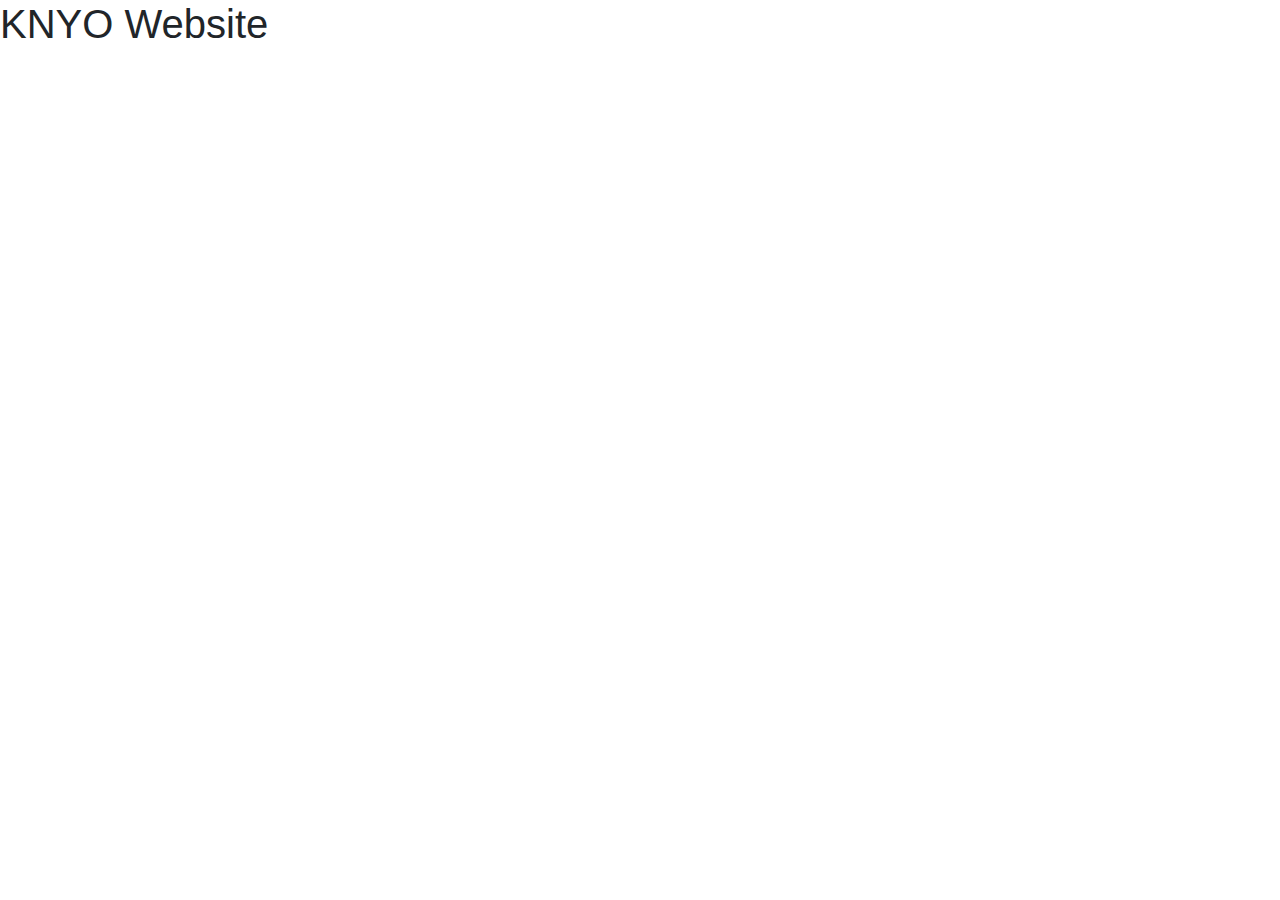
==== index.html @ 76b72c58 "Added some flesh to this beef" ====
<!DOCTYPE html>
<html lang="en">

<head>
    <meta charset="UTF-8">
    <meta name="viewport" content="width=device-width, initial-scale=1.0">
    <link rel="stylesheet" href="https://maxcdn.bootstrapcdn.com/bootstrap/4.0.0/css/bootstrap.min.css"
        integrity="sha384-Gn5384xqQ1aoWXA+058RXPxPg6fy4IWvTNh0E263XmFcJlSAwiGgFAW/dAiS6JXm" crossorigin="anonymous">
    <link rel="stylesheet" href="css/styles.css">
    <title>KNYO Website</title>
</head>

<body>
    <h1>KNYO Website</h1>
    <script src="https://code.jquery.com/jquery-3.2.1.slim.min.js"
        integrity="sha384-KJ3o2DKtIkvYIK3UENzmM7KCkRr/rE9/Qpg6aAZGJwFDMVNA/GpGFF93hXpG5KkN"
        crossorigin="anonymous"></script>
    <script src="https://maxcdn.bootstrapcdn.com/bootstrap/4.0.0/js/bootstrap.min.js"
        integrity="sha384-JZR6Spejh4U02d8jOt6vLEHfe/JQGiRRSQQxSfFWpi1MquVdAyjUar5+76PVCmYl"
        crossorigin="anonymous"></script>
    <script src="js/script.js"></script>
</body>

</html>
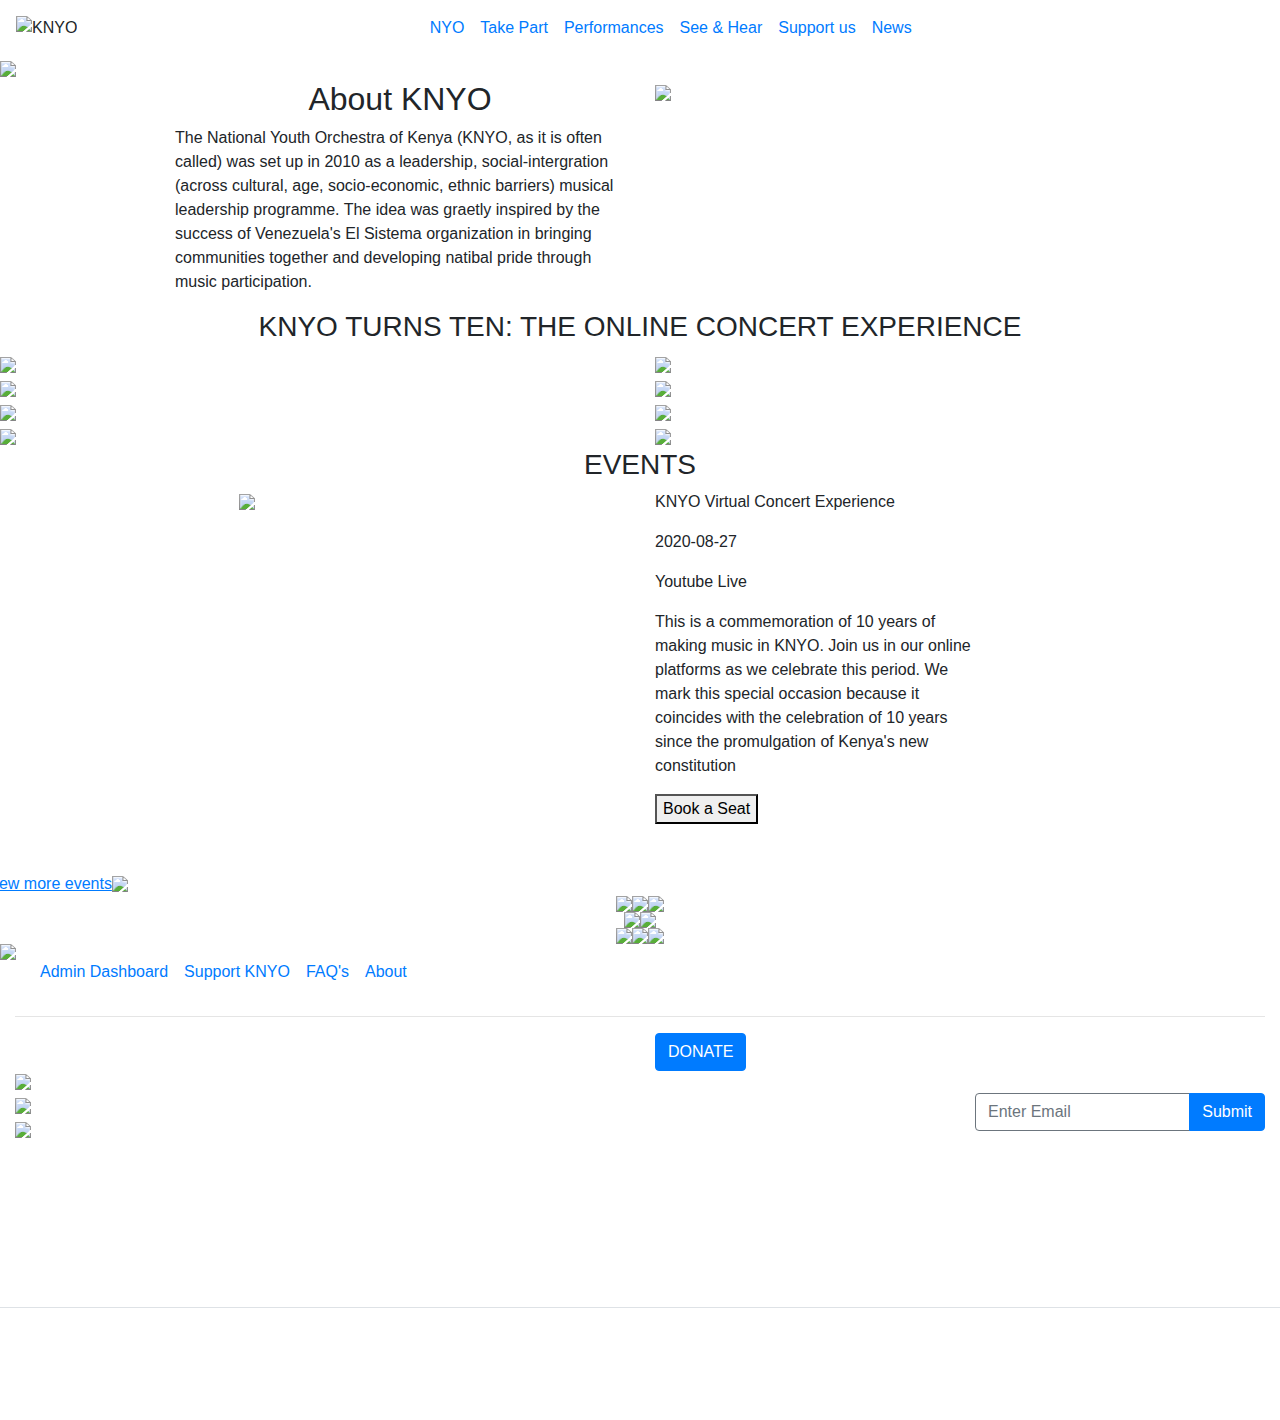
==== commit 3e9c6086: "Add files via upload" ====
--- a/index.html
+++ b/index.html
@@ -1,24 +1,269 @@
-<!DOCTYPE html>
-<html lang="en">
-
-<head>
-    <meta charset="UTF-8">
-    <meta name="viewport" content="width=device-width, initial-scale=1.0">
-    <link rel="stylesheet" href="https://maxcdn.bootstrapcdn.com/bootstrap/4.0.0/css/bootstrap.min.css"
-        integrity="sha384-Gn5384xqQ1aoWXA+058RXPxPg6fy4IWvTNh0E263XmFcJlSAwiGgFAW/dAiS6JXm" crossorigin="anonymous">
-    <link rel="stylesheet" href="css/styles.css">
-    <title>KNYO Website</title>
-</head>
-
-<body>
-    <h1>KNYO Website</h1>
-    <script src="https://code.jquery.com/jquery-3.2.1.slim.min.js"
-        integrity="sha384-KJ3o2DKtIkvYIK3UENzmM7KCkRr/rE9/Qpg6aAZGJwFDMVNA/GpGFF93hXpG5KkN"
-        crossorigin="anonymous"></script>
-    <script src="https://maxcdn.bootstrapcdn.com/bootstrap/4.0.0/js/bootstrap.min.js"
-        integrity="sha384-JZR6Spejh4U02d8jOt6vLEHfe/JQGiRRSQQxSfFWpi1MquVdAyjUar5+76PVCmYl"
-        crossorigin="anonymous"></script>
-    <script src="js/script.js"></script>
-</body>
-
+<!DOCTYPE html>
+<html lang="en">
+<head>
+	<title>KNYO | Home </title>
+
+	<meta charset="utf-8">
+	<meta name="description" content="KNYO">
+	<meta name="viewport" content="width=device-width, initial-scale=1">
+
+	<link href="https://fonts.googleapis.com/css?family=Open+Sans:300,400,700" rel="stylesheet">
+    <link rel="stylesheet" href="fonts/icomoon/style.css">
+    <link rel="stylesheet" href="css/bootstrap.min.css">
+    <link rel="stylesheet" href="plugins/font-awesome-4.7.0/css/font-awesome.min.css">
+    <link rel="stylesheet" href="css/jquery-ui.css">
+    <link rel="stylesheet" href="css/owl.carousel.min.css">
+    <link rel="stylesheet" href="css/owl.theme.default.min.css">
+    <link rel="stylesheet" href="css/owl.theme.default.min.css">
+    <link rel="stylesheet" href="css/jquery.fancybox.min.css">
+    <link rel="stylesheet" href="css/bootstrap-datepicker.css">
+    <link rel="stylesheet" href="fonts/flaticon/font/flaticon.css">
+    <link rel="stylesheet" href="css/aos.css">
+	<link rel="stylesheet" href="style.css">
+
+	<link rel="stylesheet" href="path/to/font-awesome/css/font-awesome.min.css">
+    <script src="https://kit.fontawesome.com/f318d19831.js" crossorigin="anonymous"></script>
+	<link rel="stylesheet" href="styles.css">
+
+	<link rel="stylesheet" href="https://stackpath.bootstrapcdn.com/bootstrap/4.5.2/css/bootstrap.min.css" integrity="sha384-JcKb8q3iqJ61gNV9KGb8thSsNjpSL0n8PARn9HuZOnIxN0hoP+VmmDGMN5t9UJ0Z" crossorigin="anonymous">
+	<script src="https://stackpath.bootstrapcdn.com/bootstrap/4.5.2/js/bootstrap.min.js" integrity="sha384-B4gt1jrGC7Jh4AgTPSdUtOBvfO8shuf57BaghqFfPlYxofvL8/KUEfYiJOMMV+rV" crossorigin="anonymous"></script>
+</head>
+<body>
+
+<header>
+	<nav class="navbar navbar-expand-md bg-white" id="nav">
+		<img src="KNYO pics/thekenyanationalyouthorchestralogoedit.jpg" class="logo" alt="KNYO">
+		<div class="collapse navbar-collapse justify-content-center" id="collapsibleNavbar">
+			<ul class="navbar-nav">
+				<li class="nav-item">
+					<a href="#" class="nav-link active">NYO</a>
+				</li>
+				<li class="nav-item">
+					<a href="#" class="nav-link">Take Part</a>
+				</li>
+				<li class="nav-item">
+					<a href="#" class="nav-link">Performances</a>
+				</li>
+				<li class="nav-item">
+					<a href="#" class="nav-link">See & Hear</a>
+				</li>
+				<li class="nav-item">
+					<a href="#" class="nav-link">Support us</a>
+				</li>
+				<li class="nav-item">
+					<a href="#" class="nav-link">News</a>
+				</li>
+			</ul>
+		</div>
+		<span class="navbar-toggler" type="button" data-toggle="collapse" data-target="#collapsibleNavbar" aria-expanded="false" aria-hidden="true">
+			<i class="fa fa-bars"></i>
+		</span>
+	</nav>
+	<img src="KNYO pics/DSC_0855.jpg" class="img-fluid"  id="site-header">
+</header>
+
+<section id="about-section">
+	<div class="container-fluid about-container" style="width: 75%;">
+		<div class="row">
+			<div class="col-md-6 about-section">
+				<span class="about-heading text-grey justify-content-center align-items-center text-center">
+					<h2>About KNYO</h2>
+				</span>
+				<div class="about-text">
+					<p>The National Youth Orchestra of Kenya (KNYO, as it is often called) was set up in 2010 as a leadership, social-intergration (across cultural, age, socio-economic, ethnic barriers) musical leadership programme. The idea was graetly inspired by the success of Venezuela's El Sistema organization in bringing communities together and developing natibal pride through music participation.
+					</p>
+				</div>
+			</div>
+			<div class="col-md-6">
+				<img src="KNYO pics/knyoabout.png" class="img-fluid about-img">
+			</div>
+		</div>
+	</div>
+</section>
+
+<section id="news-section">
+	<div class="row justify-content-center align-items-center text-center">
+		<h3 class="news-header">KNYO TURNS TEN: THE ONLINE CONCERT EXPERIENCE</h3>
+	</div>
+	<div class="slide-one-item home-slider owl-carousel">
+		<div class="row">
+          	<div class="col-md-6 slider-item">
+            	<img src="KNYO pics/knyoabout.png" class="img-fluid about-img">
+            </div>
+          	<div class="col-md-6 slider-item">
+            	<img src="KNYO pics/knyoabout.png" class="img-fluid about-img">
+            </div>          	
+        </div>
+        <div class="row">
+          	<div class="col-md-6 slider-item">
+            	<img src="KNYO pics/knyoabout.png" class="img-fluid about-img">
+            </div>
+          	<div class="col-md-6 slider-item">
+            	<img src="KNYO pics/knyoabout.png" class="img-fluid about-img">
+            </div>          	
+        </div>
+        <div class="row">
+          	<div class="col-md-6 slider-item">
+            	<img src="KNYO pics/knyoabout.png" class="img-fluid about-img">
+            </div>
+          	<div class="col-md-6 slider-item">
+            	<img src="KNYO pics/knyoabout.png" class="img-fluid about-img">
+            </div>          	
+        </div>
+        <div class="row">
+          	<div class="col-md-6 slider-item">
+            	<img src="KNYO pics/knyoabout.png" class="img-fluid about-img">
+            </div>
+          	<div class="col-md-6 slider-item">
+            	<img src="KNYO pics/knyoabout.png" class="img-fluid about-img">
+            </div>          	
+        </div>
+</section>
+
+<section id="events-section">
+	<div class="container-fluid events-container" style="width: 65%;">
+		<div class="row justify-content-center align-items-center text-center">
+			<h3 class="events-header">EVENTS</h3>
+		</div>
+		<div class="row events">
+			<div class="col-md-5">
+				<img src="KNYO pics/Placeholder.jpg" class="img-fluid event-img">
+			</div>
+			<div class="col-md-1"></div>
+			<div class="col-md-5">
+				<span class="event-name"><p>KNYO Virtual Concert Experience</p></span>
+				<span class="event-date"><p><i class="fa fa-calendar"></i>2020-08-27</p></span>
+				<span class="event-venue"><p><i class="fa fa-map-marker"></i>Youtube Live</p></span>
+				<span class="event-description">
+					<p>This is a commemoration of 10 years of making music in KNYO. Join us in our online platforms as we celebrate this period. We mark this special occasion because it coincides with the celebration of 10 years since the promulgation of Kenya's new constitution
+					</p>
+				</span>
+				<span class="book-seat-btn"><button>Book a Seat</button></span>
+			</div>
+		</div>
+	</div>
+	<br>
+	<br>
+	<div class="row">
+		<div class="more-events">
+			<a href="#"><u>View more events</u><img src="KNYO pics/right-chevron 3.jpg"></a>
+		</div>
+	</div>
+</section>
+
+<section id="photos-section">
+	<div class="row photos justify-content-center align-items-center">
+		<img src="KNYO pics/DSC_0132 1.jpg" class="img-fluid photo-img">
+		<img src="KNYO pics/DSC_0117 1.jpg" class="img-fluid photo-img">
+		<img src="KNYO pics/DSC_0338 1.jpg" class="img-fluid photo-img">
+	</div>
+	<div class="row photos justify-content-center align-items-center">
+		<img src="KNYO pics/DSC_0033.JPG" class="img-fluid photo-img">
+		<img src="KNYO pics/DSC_0095.JPG" class="img-fluid photo-img">
+	</div>
+	<div class="row photos justify-content-center align-items-center">
+		<img src="KNYO pics/image 4.jpg" class="img-fluid photo-img">
+		<img src="KNYO pics/DSC_0123 1.jpg" class="img-fluid photo-img">
+		<img src="KNYO pics/DSC_0346 1.jpg" class="img-fluid photo-img">
+	</div>
+</section>
+
+<section id="footer-section">
+	<div class="container-fluid">
+		<div class="row padding">
+			<img src="images/knyo_logo.jpg" class="footer-logo img-fluid">
+			<nav class="navbar navbar-expand-md footer-menu" id="nav">
+				<ul class="navbar-nav">
+					<li class="nav-item">
+						<a href="#" class="nav-link">Admin Dashboard</a>
+					</li>
+					<li class="nav-item">
+						<a href="#" class="nav-link">Support KNYO</a>
+					</li>
+					<li class="nav-item">
+						<a href="#" class="nav-link">FAQ's</a>
+					</li>
+					<li class="nav-item">
+						<a href="#" class="nav-link">About</a>
+					</li>
+				</ul>
+			</nav>
+		</div>
+		<hr/>
+		<div class="row ml-30">
+			<div class="col-lg-3">
+				<h4 class="text-white">Supporters</h4>
+				<div class="mb-4">
+					<ul class="list-unstyled text-white">
+						<li><img src="images/22338892_1608186235898252_6381318991384006611_o.jpg" class="img-fluid supporters-img">Peponi School</li>
+						<li><img src="images/21272505_1411523795568958_2284374713620281324_n.jpg" class="img-fluid supporters-img">Hillcrest International School</li>
+						<li><img src="images/547802_410429749002316_11554664_n.jpg" class="img-fluid supporters-img">St Andrew's Turi</li>
+					</ul>
+ 				</div>
+			</div>
+			<div class="col-lg-3 text-white">
+			    <p>
+			    	<i class="fa fa-map-marker"></i>
+					92 - Garden Estate, Nairobi, Kenya 63542 &minus; 00619
+					<br><br>
+					<i class="fa fa-phone"></i>
+					+254 723216197
+				</p>
+			</div>
+			<div class="col-lg-3">
+				<a href="support.php" class="btn btn-primary">DONATE</a>
+			</div>
+			<div class="col-lg-3 text-white">
+				<h4>Newsletters</h4><br/>
+				<form  action="#" method="post" >
+					<div class="input-group mb-3">
+						<input type="email" name="sub_email" class="form-control border-secondary text-white bg-transparent" placeholder="Enter Email" aria-label="Enter Email" aria-describedby="button-addon2">
+						<div class="input-group-append">
+							<input class="btn btn-primary text-black" type="submit" id="button-addon2" name="subscribe">
+						</div>
+					</div>
+				</form>
+				<br>
+				<br>
+				<ul class="footer_social_list">
+					<li class="footer_social_item"><a href="#"><i class="fa fa-facebook-f"></i></a></li>
+					<li class="footer_social_item"><a href="#"><i class="fa fa-twitter"></i></a></li>
+					<li class="footer_social_item"><a href="#"><i class="fa fa-instagram"></i></a></li>
+					<li class="footer_social_item"><a href="#"><i class="fa fa-google-plus"></i></a></li>
+				</ul>
+			</div>
+		</div>
+		<div class="row text-center border-top justify-content-center text-white">
+  			<p>
+	  			Copyright &copy;<script>document.write(new Date().getFullYear());</script> The Kenya National Youth Orchestra<br><br>All rights reserved<br><br>
+  			</p>
+		</div>
+	</div>
+</section>
+
+	<script>
+    if ( window.history.replaceState ) {
+      window.history.replaceState( null, null, window.location.href );
+    }
+    </script>
+
+<!--------------------------------------------------Javascripts----------------------------------------------------------->
+
+<script src="js/jquery-3.3.1.min.js"></script>
+<script src="js/jquery-ui.js"></script>
+<script src="js/popper.min.js"></script>
+<script src="js/bootstrap.min.js"></script>
+<script src="js/owl.carousel.min.js"></script>
+<script src="js/jquery.countdown.min.js"></script>
+<script src="js/jquery.easing.1.3.js"></script>
+<script src="js/aos.js"></script>
+<script src="js/jquery.fancybox.min.js"></script>
+<script src="js/jquery.sticky.js"></script>
+<script src="js/isotope.pkgd.min.js"></script>
+<script src="js/main.js"></script>
+
+<script src="https://code.jquery.com/jquery-3.5.1.slim.min.js" integrity="sha384-DfXdz2htPH0lsSSs5nCTpuj/zy4C+OGpamoFVy38MVBnE+IbbVYUew+OrCXaRkfj" crossorigin="anonymous"></script>
+<script src="https://cdn.jsdelivr.net/npm/popper.js@1.16.1/dist/umd/popper.min.js" integrity="sha384-9/reFTGAW83EW2RDu2S0VKaIzap3H66lZH81PoYlFhbGU+6BZp6G7niu735Sk7lN" crossorigin="anonymous"></script>
+
+</body>
 </html>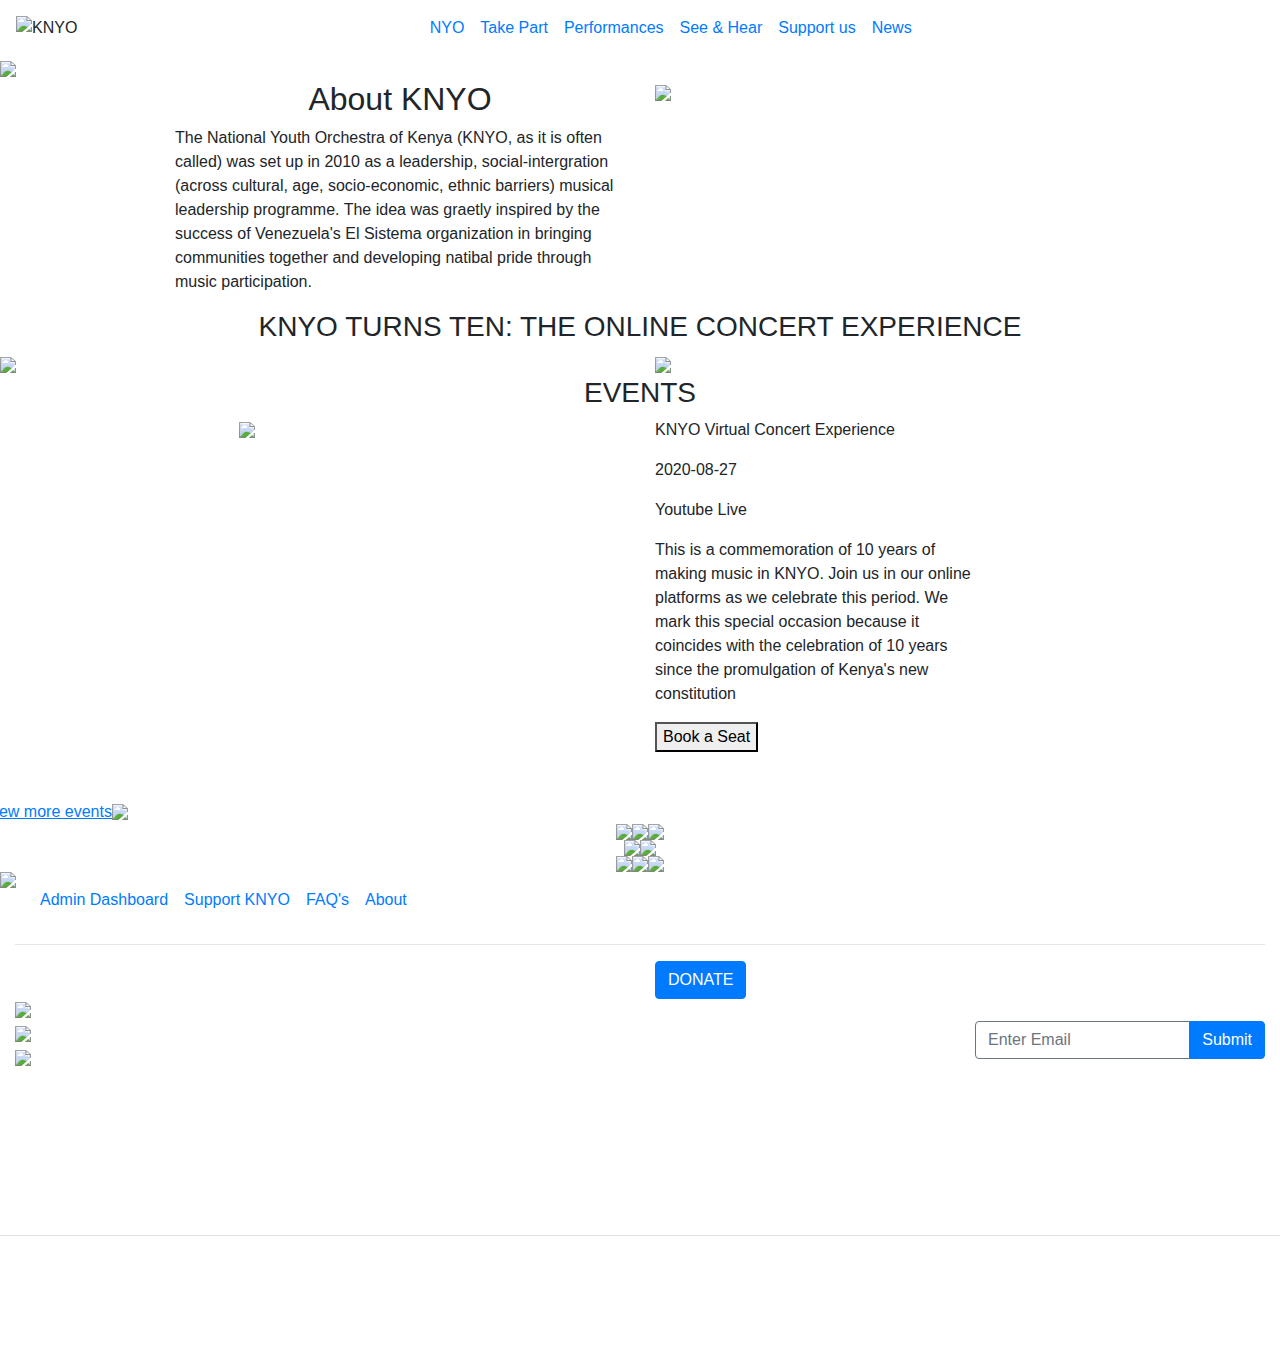
==== commit fc911a3e: "Add files via upload" ====
--- a/index.html
+++ b/index.html
@@ -8,25 +8,10 @@
 	<meta name="viewport" content="width=device-width, initial-scale=1">
 
 	<link href="https://fonts.googleapis.com/css?family=Open+Sans:300,400,700" rel="stylesheet">
-    <link rel="stylesheet" href="fonts/icomoon/style.css">
-    <link rel="stylesheet" href="css/bootstrap.min.css">
-    <link rel="stylesheet" href="plugins/font-awesome-4.7.0/css/font-awesome.min.css">
-    <link rel="stylesheet" href="css/jquery-ui.css">
-    <link rel="stylesheet" href="css/owl.carousel.min.css">
-    <link rel="stylesheet" href="css/owl.theme.default.min.css">
-    <link rel="stylesheet" href="css/owl.theme.default.min.css">
-    <link rel="stylesheet" href="css/jquery.fancybox.min.css">
-    <link rel="stylesheet" href="css/bootstrap-datepicker.css">
-    <link rel="stylesheet" href="fonts/flaticon/font/flaticon.css">
-    <link rel="stylesheet" href="css/aos.css">
-	<link rel="stylesheet" href="style.css">
-
+	<link rel="stylesheet" href="https://maxcdn.bootstrapcdn.com/bootstrap/4.5.2/css/bootstrap.min.css">
 	<link rel="stylesheet" href="path/to/font-awesome/css/font-awesome.min.css">
     <script src="https://kit.fontawesome.com/f318d19831.js" crossorigin="anonymous"></script>
-	<link rel="stylesheet" href="styles.css">
-
-	<link rel="stylesheet" href="https://stackpath.bootstrapcdn.com/bootstrap/4.5.2/css/bootstrap.min.css" integrity="sha384-JcKb8q3iqJ61gNV9KGb8thSsNjpSL0n8PARn9HuZOnIxN0hoP+VmmDGMN5t9UJ0Z" crossorigin="anonymous">
-	<script src="https://stackpath.bootstrapcdn.com/bootstrap/4.5.2/js/bootstrap.min.js" integrity="sha384-B4gt1jrGC7Jh4AgTPSdUtOBvfO8shuf57BaghqFfPlYxofvL8/KUEfYiJOMMV+rV" crossorigin="anonymous"></script>
+	<link rel="stylesheet" href="style.css">
 </head>
 <body>
 
@@ -65,7 +50,7 @@
 <section id="about-section">
 	<div class="container-fluid about-container" style="width: 75%;">
 		<div class="row">
-			<div class="col-md-6 about-section">
+			<div class="col-md-6 col-lg-6 col-sm-8 about-section">
 				<span class="about-heading text-grey justify-content-center align-items-center text-center">
 					<h2>About KNYO</h2>
 				</span>
@@ -74,7 +59,7 @@
 					</p>
 				</div>
 			</div>
-			<div class="col-md-6">
+			<div class="col-md-6 col-lg-6 col-sm-8">
 				<img src="KNYO pics/knyoabout.png" class="img-fluid about-img">
 			</div>
 		</div>
@@ -87,37 +72,14 @@
 	</div>
 	<div class="slide-one-item home-slider owl-carousel">
 		<div class="row">
-          	<div class="col-md-6 slider-item">
+          	<div class="col-md-6 col-lg-6 col-sm-8 slider-item">
             	<img src="KNYO pics/knyoabout.png" class="img-fluid about-img">
             </div>
-          	<div class="col-md-6 slider-item">
+          	<div class="col-md-6 col-lg-6 col-sm-8 slider-item">
             	<img src="KNYO pics/knyoabout.png" class="img-fluid about-img">
             </div>          	
         </div>
-        <div class="row">
-          	<div class="col-md-6 slider-item">
-            	<img src="KNYO pics/knyoabout.png" class="img-fluid about-img">
-            </div>
-          	<div class="col-md-6 slider-item">
-            	<img src="KNYO pics/knyoabout.png" class="img-fluid about-img">
-            </div>          	
-        </div>
-        <div class="row">
-          	<div class="col-md-6 slider-item">
-            	<img src="KNYO pics/knyoabout.png" class="img-fluid about-img">
-            </div>
-          	<div class="col-md-6 slider-item">
-            	<img src="KNYO pics/knyoabout.png" class="img-fluid about-img">
-            </div>          	
-        </div>
-        <div class="row">
-          	<div class="col-md-6 slider-item">
-            	<img src="KNYO pics/knyoabout.png" class="img-fluid about-img">
-            </div>
-          	<div class="col-md-6 slider-item">
-            	<img src="KNYO pics/knyoabout.png" class="img-fluid about-img">
-            </div>          	
-        </div>
+    </div>
 </section>
 
 <section id="events-section">
@@ -126,11 +88,11 @@
 			<h3 class="events-header">EVENTS</h3>
 		</div>
 		<div class="row events">
-			<div class="col-md-5">
+			<div class="col-sm-8 col-md-5 col-lg-5">
 				<img src="KNYO pics/Placeholder.jpg" class="img-fluid event-img">
 			</div>
 			<div class="col-md-1"></div>
-			<div class="col-md-5">
+			<div class="col-sm-8 col-md-5 col-lg-5">
 				<span class="event-name"><p>KNYO Virtual Concert Experience</p></span>
 				<span class="event-date"><p><i class="fa fa-calendar"></i>2020-08-27</p></span>
 				<span class="event-venue"><p><i class="fa fa-map-marker"></i>Youtube Live</p></span>
@@ -171,7 +133,7 @@
 <section id="footer-section">
 	<div class="container-fluid">
 		<div class="row padding">
-			<img src="images/knyo_logo.jpg" class="footer-logo img-fluid">
+			<img src="KNYO pics/knyo_logo.jpg" class="footer-logo img-fluid">
 			<nav class="navbar navbar-expand-md footer-menu" id="nav">
 				<ul class="navbar-nav">
 					<li class="nav-item">
@@ -195,9 +157,9 @@
 				<h4 class="text-white">Supporters</h4>
 				<div class="mb-4">
 					<ul class="list-unstyled text-white">
-						<li><img src="images/22338892_1608186235898252_6381318991384006611_o.jpg" class="img-fluid supporters-img">Peponi School</li>
-						<li><img src="images/21272505_1411523795568958_2284374713620281324_n.jpg" class="img-fluid supporters-img">Hillcrest International School</li>
-						<li><img src="images/547802_410429749002316_11554664_n.jpg" class="img-fluid supporters-img">St Andrew's Turi</li>
+						<li><img src="KNYO pics/22338892_1608186235898252_6381318991384006611_o.jpg" class="img-fluid supporters-img">Peponi School</li>
+						<li><img src="KNYO pics/21272505_1411523795568958_2284374713620281324_n.jpg" class="img-fluid supporters-img">Hillcrest International School</li>
+						<li><img src="KNYO pics/547802_410429749002316_11554664_n.jpg" class="img-fluid supporters-img">St Andrew's Turi</li>
 					</ul>
  				</div>
 			</div>
@@ -248,22 +210,9 @@
     </script>
 
 <!--------------------------------------------------Javascripts----------------------------------------------------------->
-
-<script src="js/jquery-3.3.1.min.js"></script>
-<script src="js/jquery-ui.js"></script>
-<script src="js/popper.min.js"></script>
-<script src="js/bootstrap.min.js"></script>
-<script src="js/owl.carousel.min.js"></script>
-<script src="js/jquery.countdown.min.js"></script>
-<script src="js/jquery.easing.1.3.js"></script>
-<script src="js/aos.js"></script>
-<script src="js/jquery.fancybox.min.js"></script>
-<script src="js/jquery.sticky.js"></script>
-<script src="js/isotope.pkgd.min.js"></script>
-<script src="js/main.js"></script>
-
-<script src="https://code.jquery.com/jquery-3.5.1.slim.min.js" integrity="sha384-DfXdz2htPH0lsSSs5nCTpuj/zy4C+OGpamoFVy38MVBnE+IbbVYUew+OrCXaRkfj" crossorigin="anonymous"></script>
-<script src="https://cdn.jsdelivr.net/npm/popper.js@1.16.1/dist/umd/popper.min.js" integrity="sha384-9/reFTGAW83EW2RDu2S0VKaIzap3H66lZH81PoYlFhbGU+6BZp6G7niu735Sk7lN" crossorigin="anonymous"></script>
+<script src="https://ajax.googleapis.com/ajax/libs/jquery/3.5.1/jquery.min.js"></script>
+<script src="https://cdnjs.cloudflare.com/ajax/libs/popper.js/1.16.0/umd/popper.min.js"></script>
+<script src="https://maxcdn.bootstrapcdn.com/bootstrap/4.5.2/js/bootstrap.min.js"></script>
 
 </body>
 </html>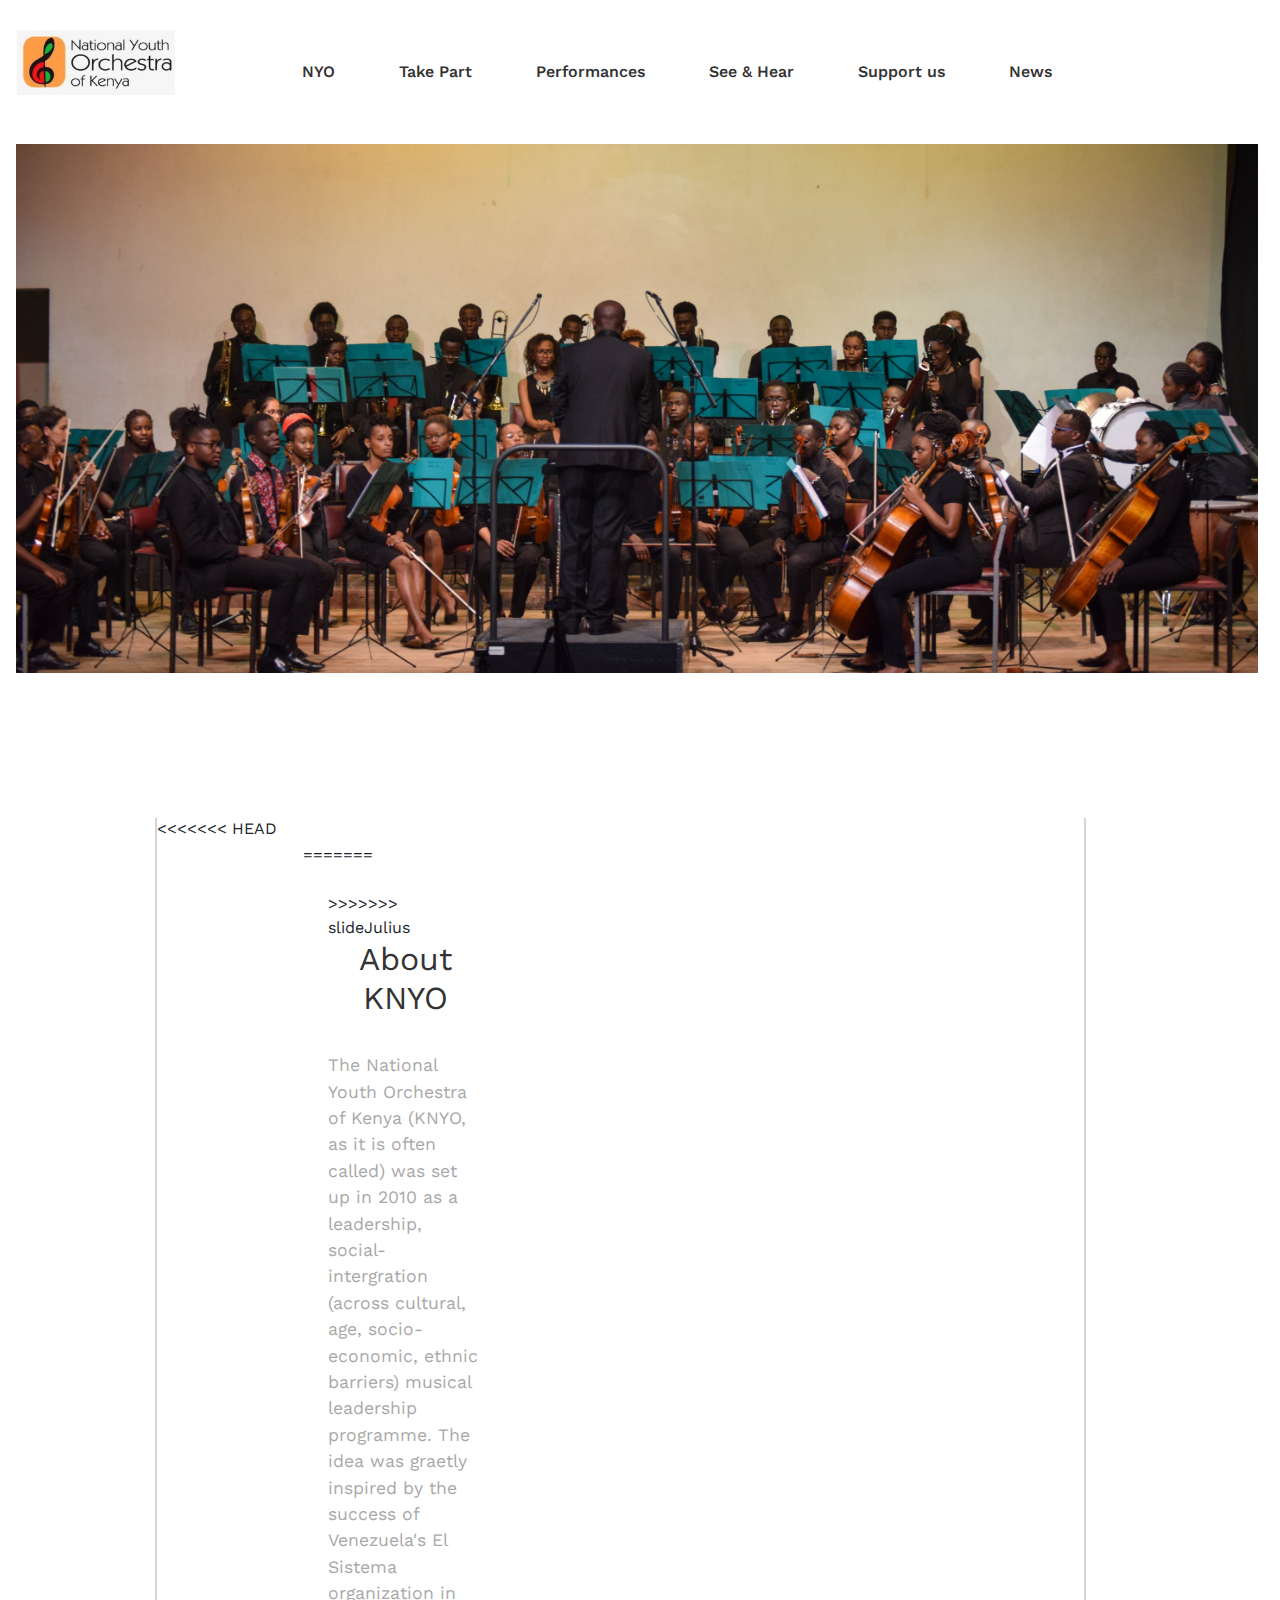
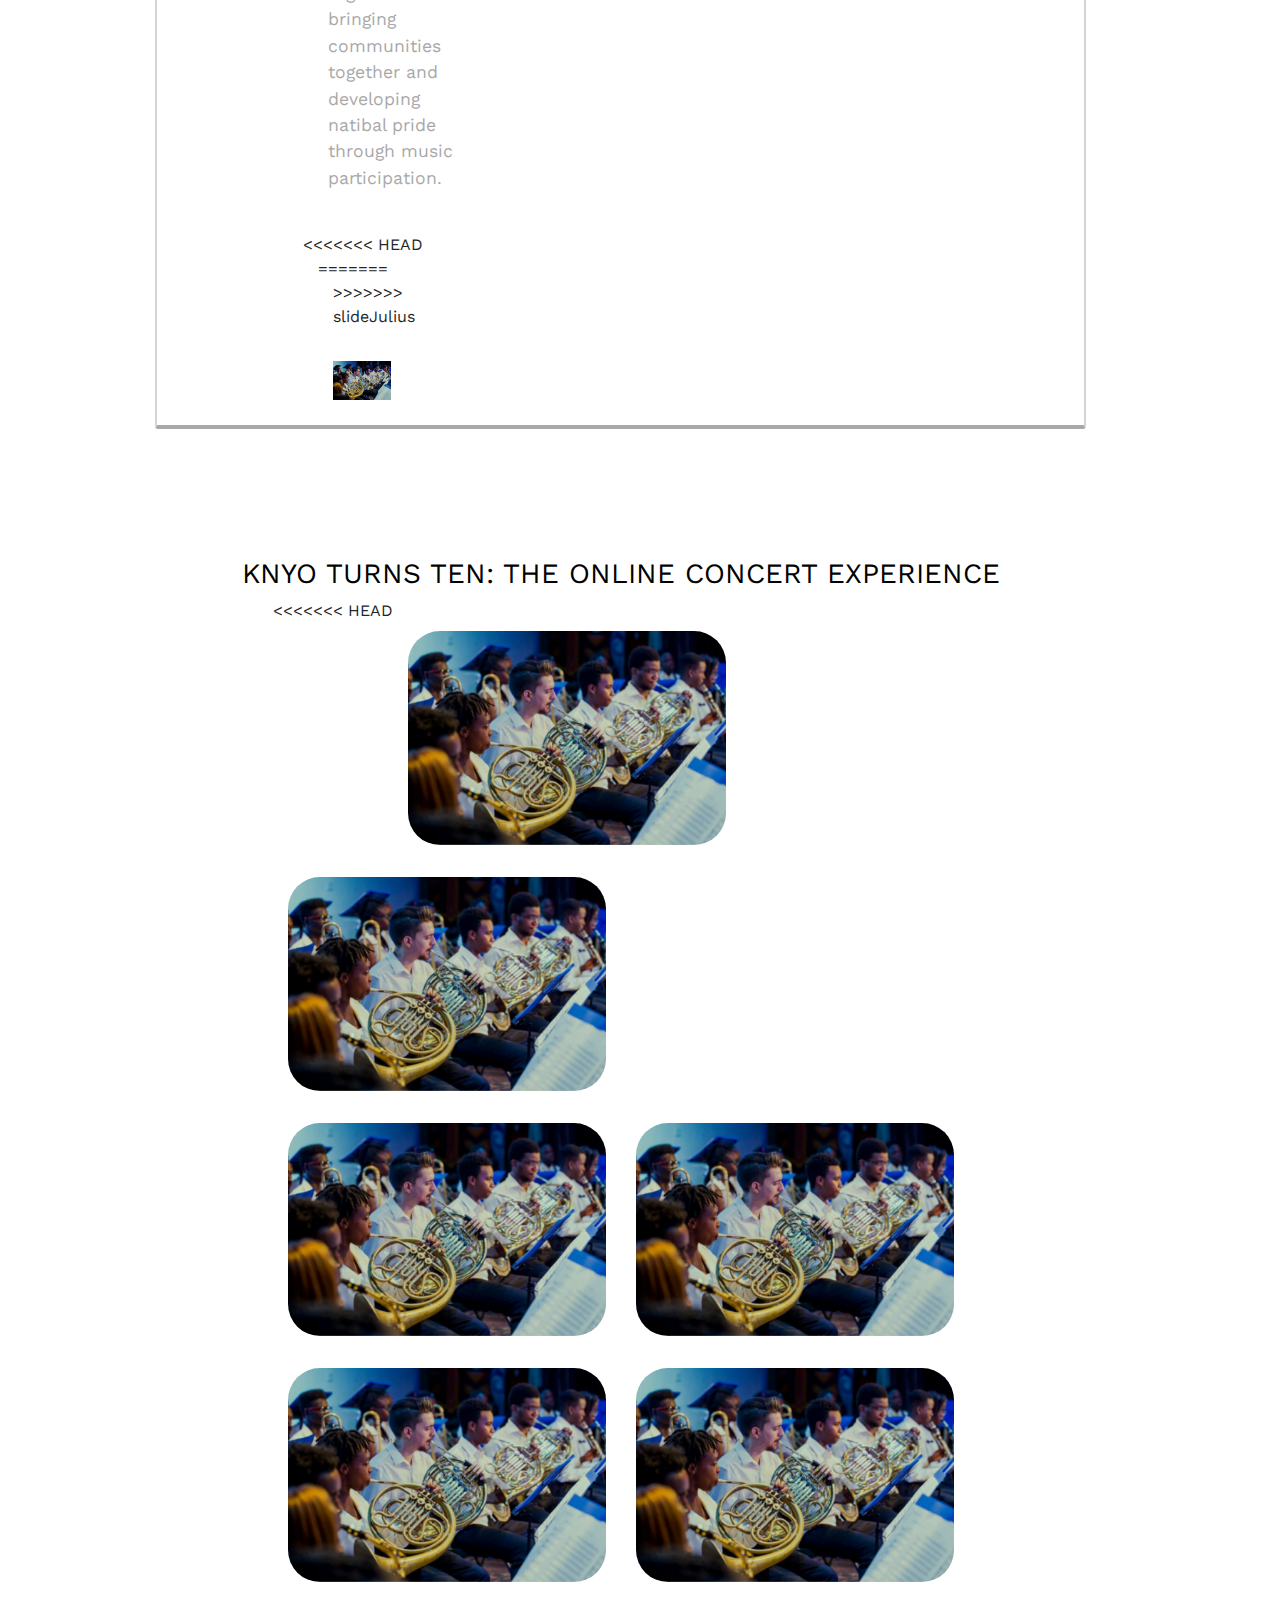
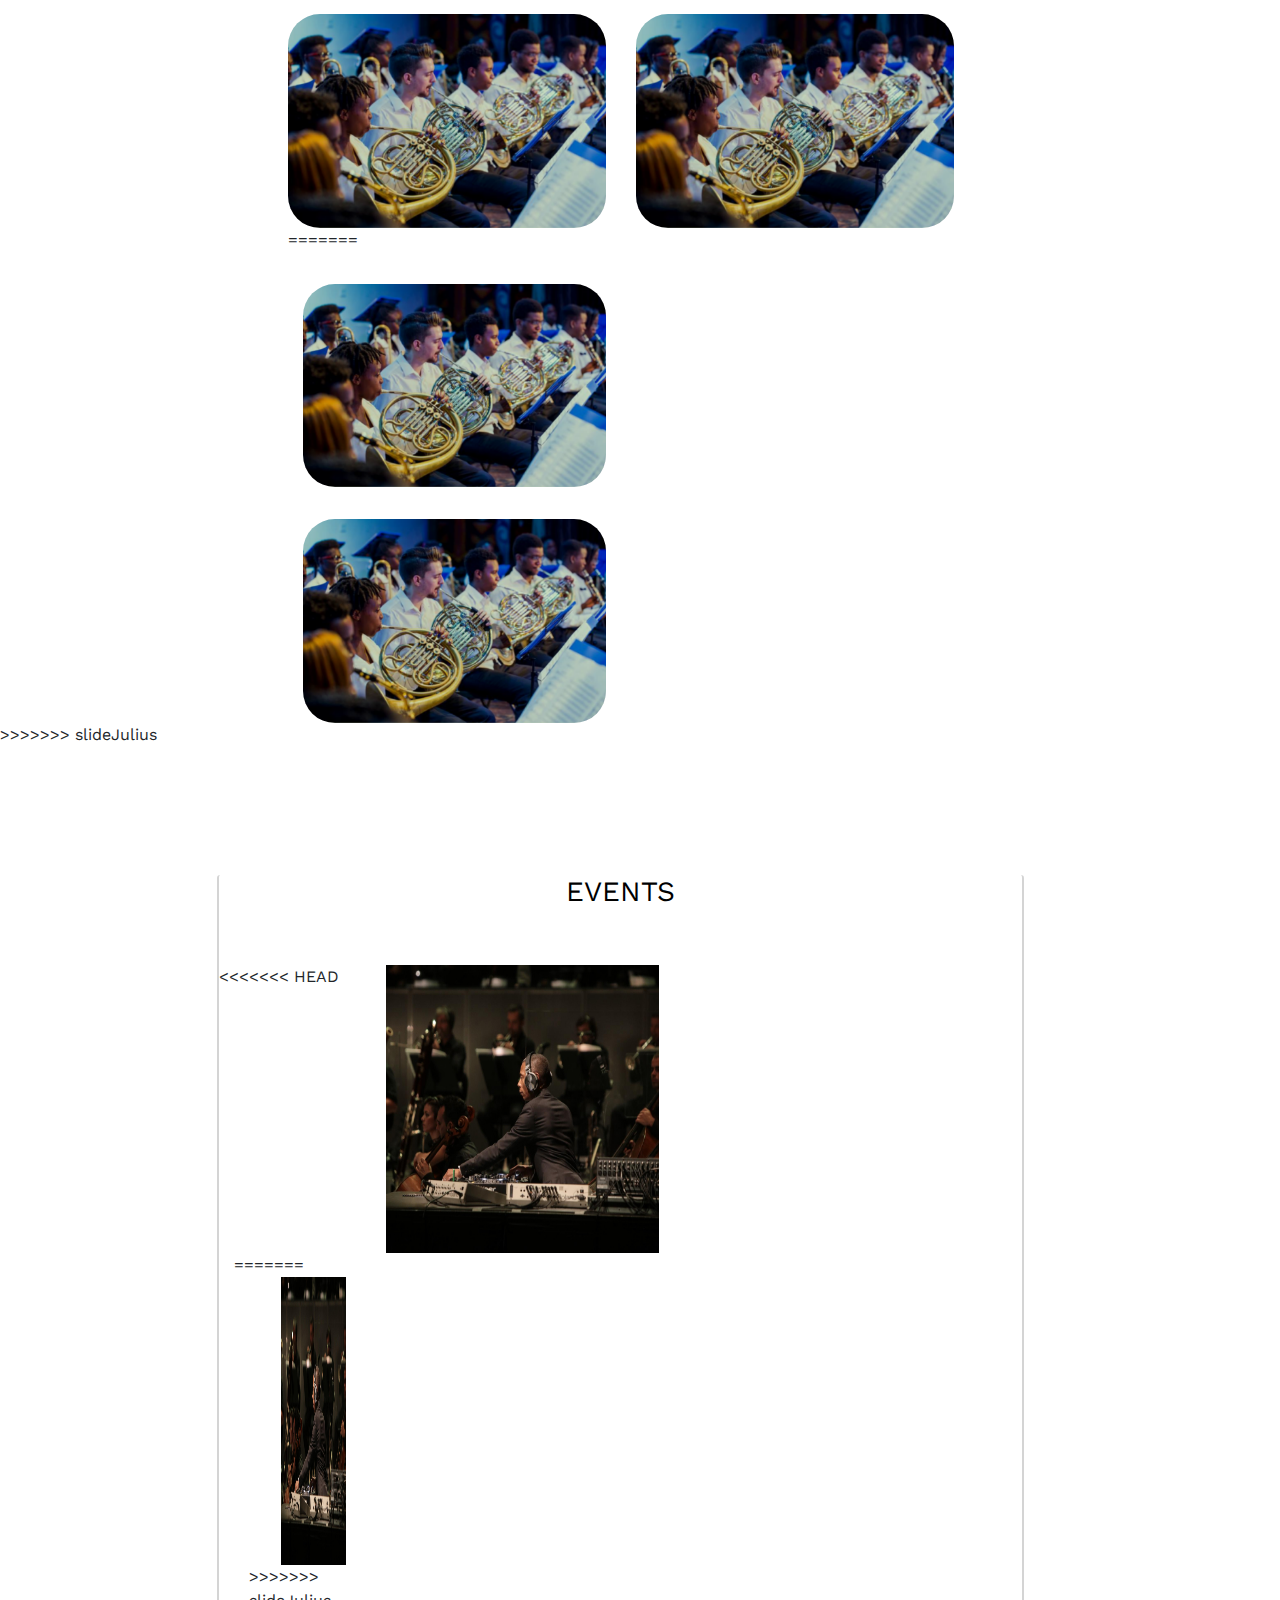
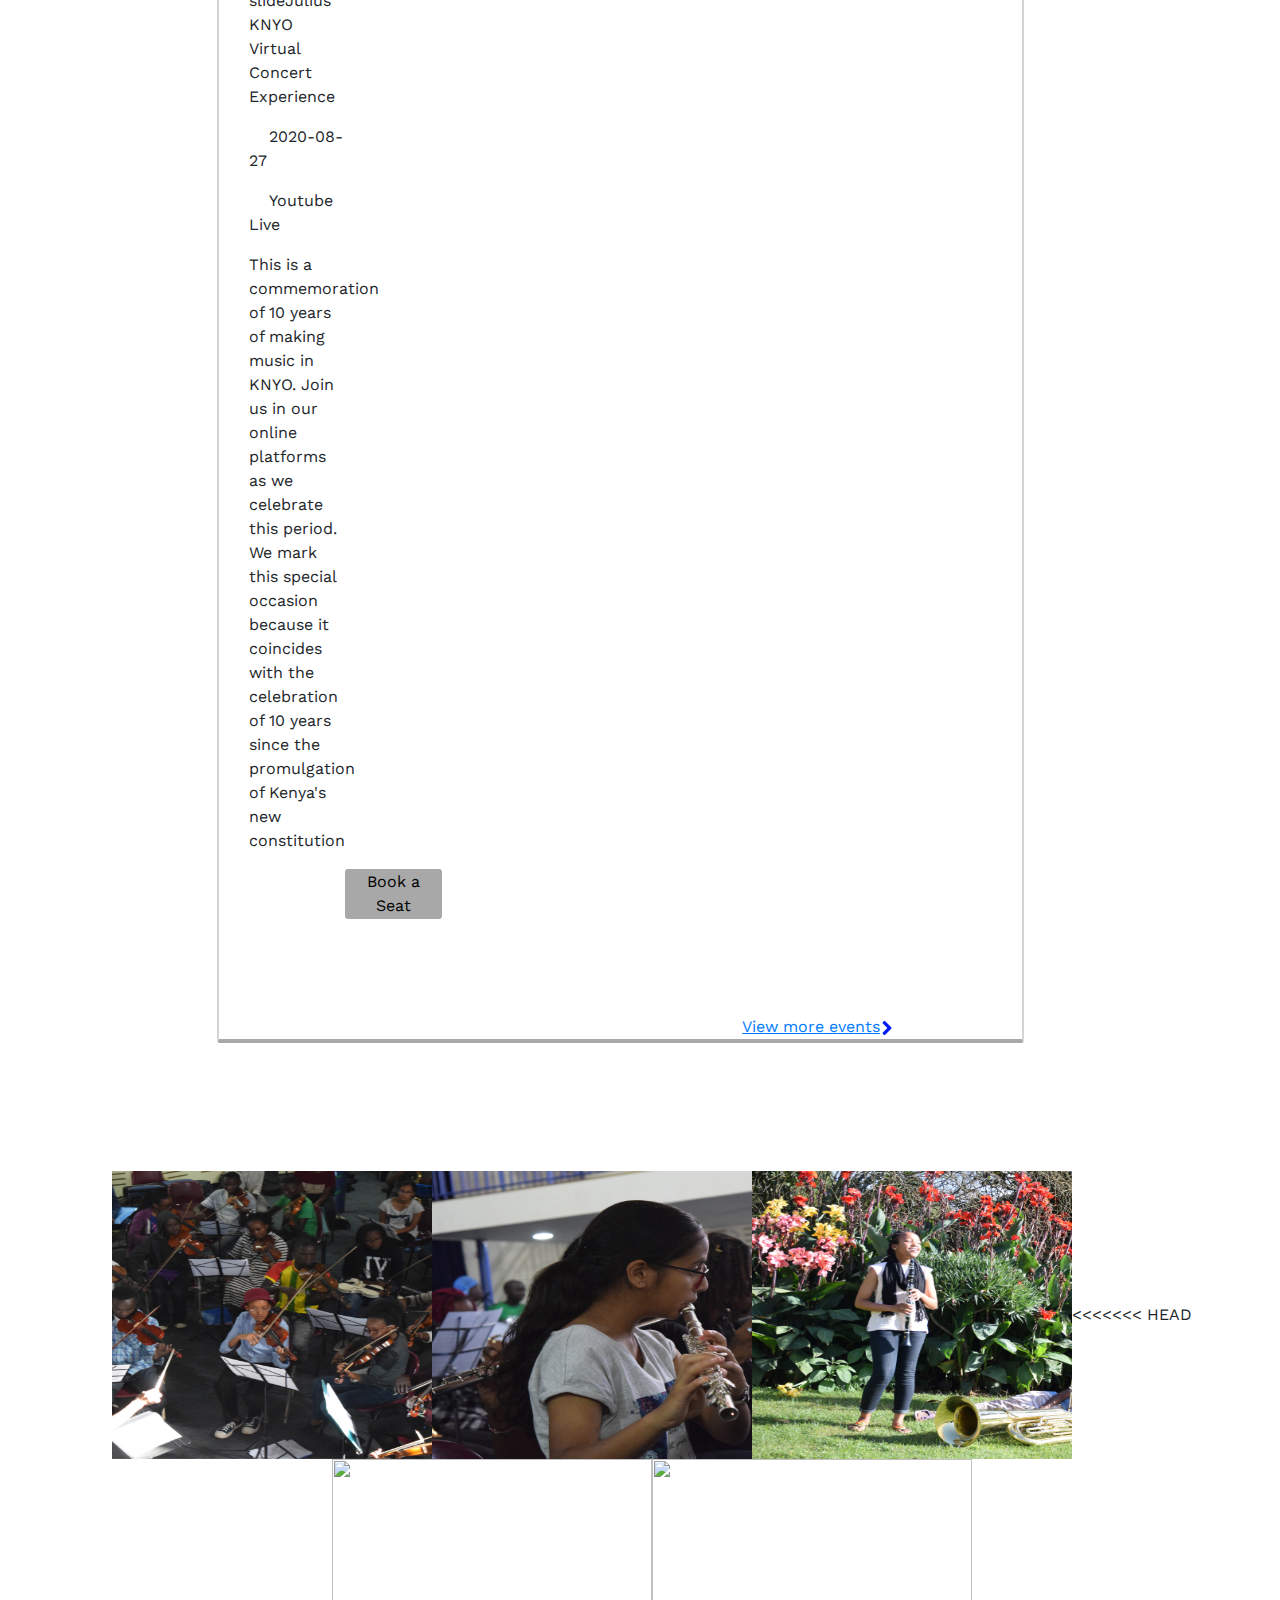
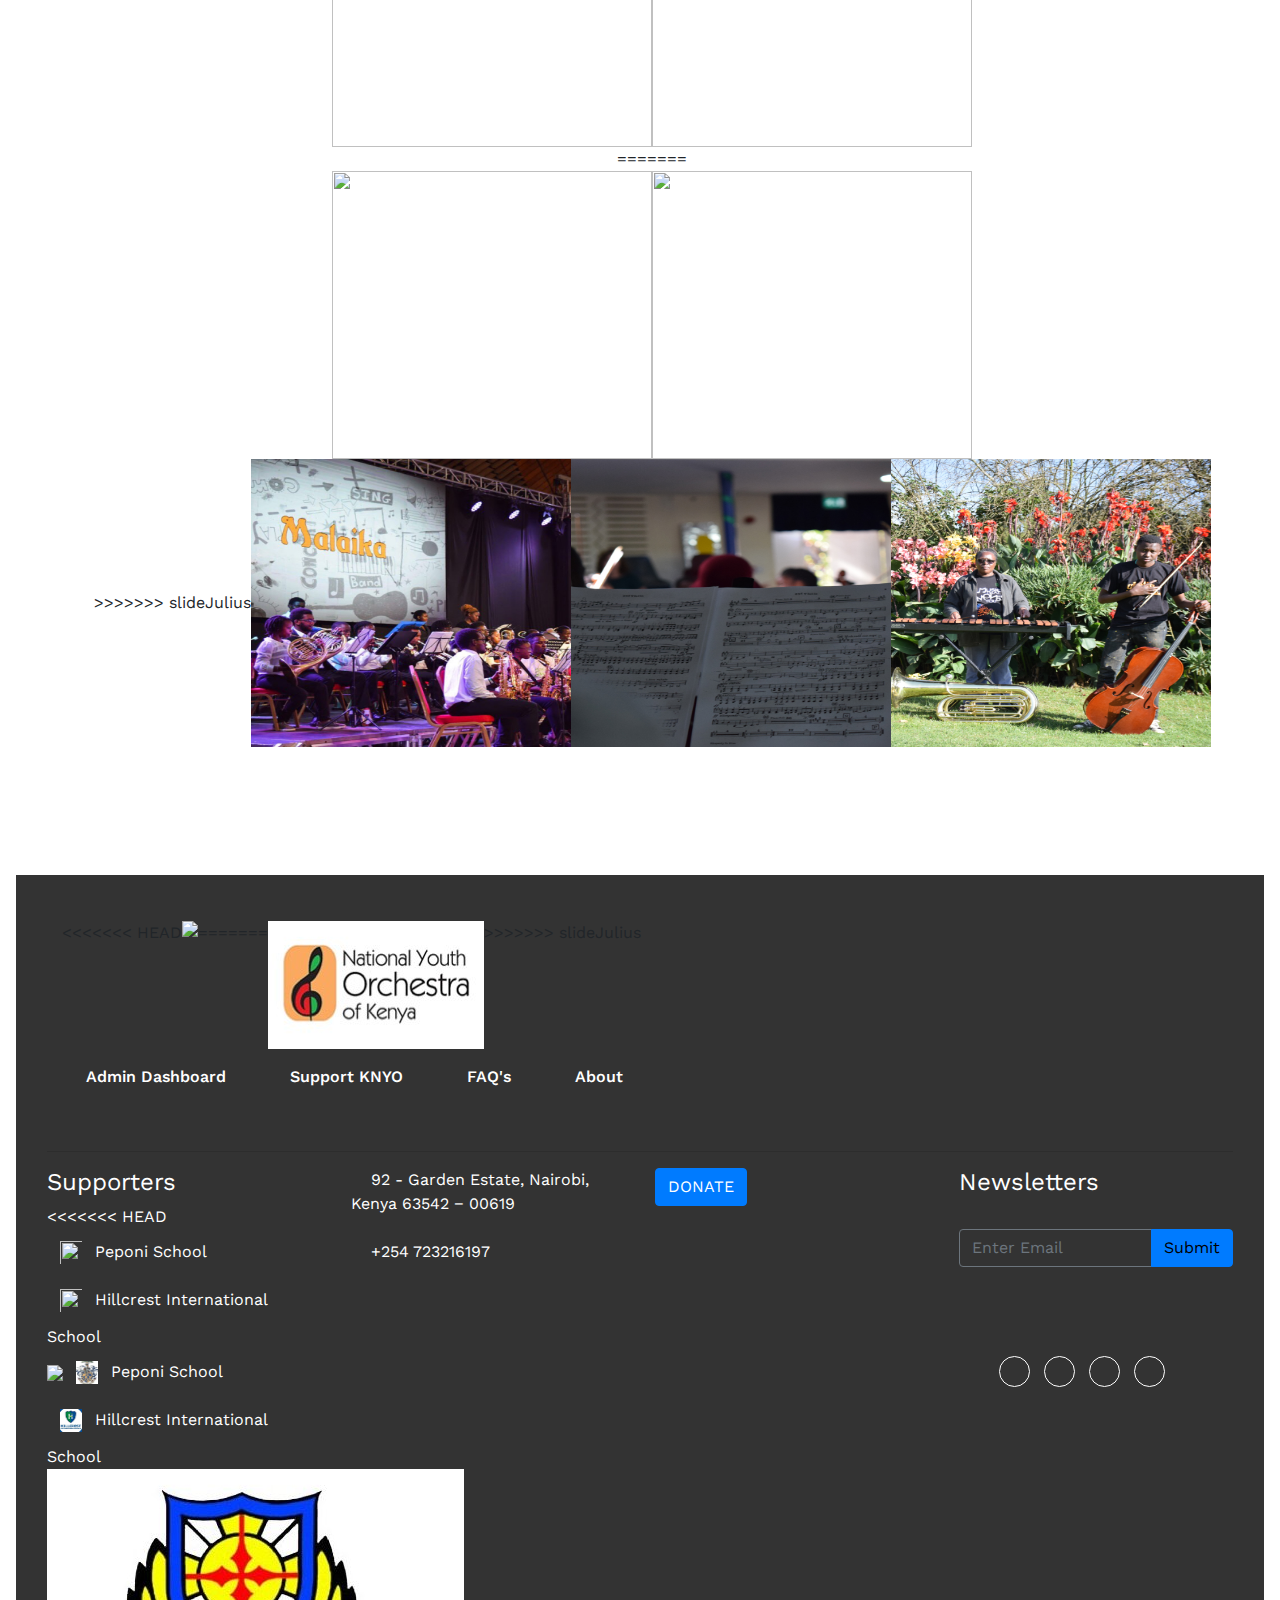
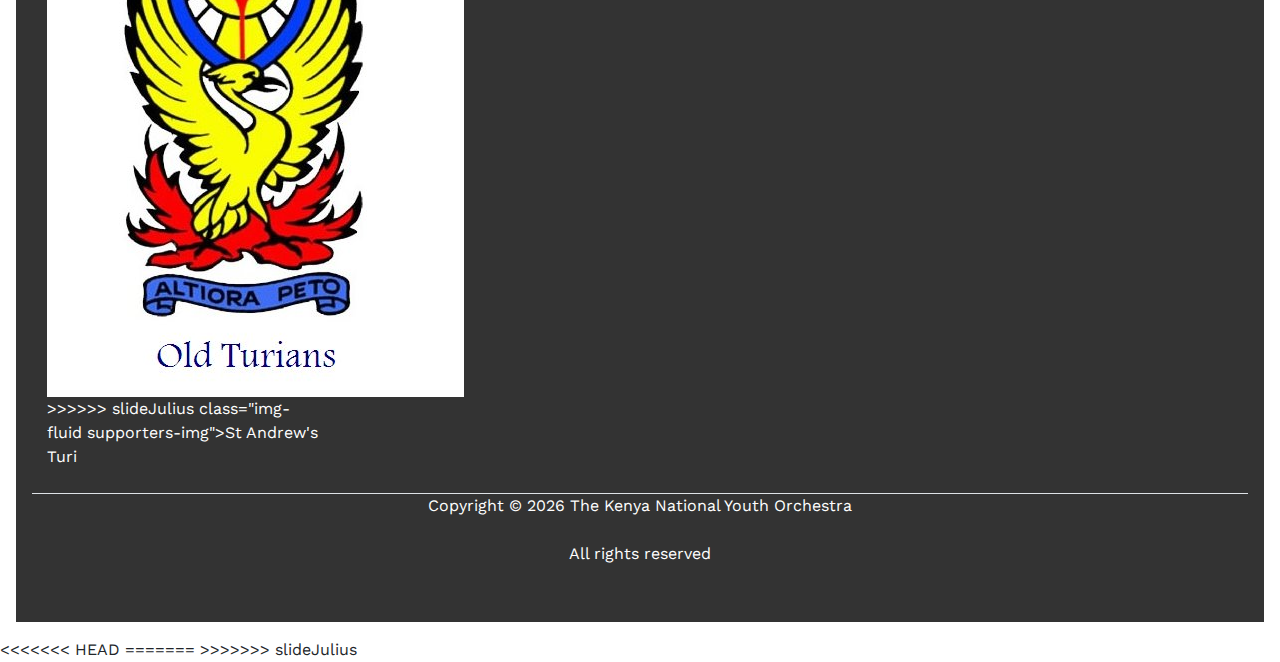
==== commit c2dba87f: "Merged with slideJulius" ====
--- a/index.html
+++ b/index.html
@@ -1,218 +1,337 @@
 <!DOCTYPE html>
 <html lang="en">
+
 <head>
 	<title>KNYO | Home </title>
-
 	<meta charset="utf-8">
 	<meta name="description" content="KNYO">
 	<meta name="viewport" content="width=device-width, initial-scale=1">
-
-	<link href="https://fonts.googleapis.com/css?family=Open+Sans:300,400,700" rel="stylesheet">
+	<link rel="preconnect" href="https://fonts.gstatic.com">
+	<link href="https://fonts.googleapis.com/css2?family=Work+Sans&display=swap" rel="stylesheet">
 	<link rel="stylesheet" href="https://maxcdn.bootstrapcdn.com/bootstrap/4.5.2/css/bootstrap.min.css">
 	<link rel="stylesheet" href="path/to/font-awesome/css/font-awesome.min.css">
-    <script src="https://kit.fontawesome.com/f318d19831.js" crossorigin="anonymous"></script>
-	<link rel="stylesheet" href="style.css">
+	<script src="https://kit.fontawesome.com/f318d19831.js" crossorigin="anonymous"></script>
+	<link rel="stylesheet" href="css/style.css">
 </head>
+
 <body>
 
-<header>
-	<nav class="navbar navbar-expand-md bg-white" id="nav">
-		<img src="KNYO pics/thekenyanationalyouthorchestralogoedit.jpg" class="logo" alt="KNYO">
-		<div class="collapse navbar-collapse justify-content-center" id="collapsibleNavbar">
-			<ul class="navbar-nav">
-				<li class="nav-item">
-					<a href="#" class="nav-link active">NYO</a>
-				</li>
-				<li class="nav-item">
-					<a href="#" class="nav-link">Take Part</a>
-				</li>
-				<li class="nav-item">
-					<a href="#" class="nav-link">Performances</a>
-				</li>
-				<li class="nav-item">
-					<a href="#" class="nav-link">See & Hear</a>
-				</li>
-				<li class="nav-item">
-					<a href="#" class="nav-link">Support us</a>
-				</li>
-				<li class="nav-item">
-					<a href="#" class="nav-link">News</a>
-				</li>
-			</ul>
-		</div>
-		<span class="navbar-toggler" type="button" data-toggle="collapse" data-target="#collapsibleNavbar" aria-expanded="false" aria-hidden="true">
-			<i class="fa fa-bars"></i>
-		</span>
-	</nav>
-	<img src="KNYO pics/DSC_0855.jpg" class="img-fluid"  id="site-header">
-</header>
-
-<section id="about-section">
-	<div class="container-fluid about-container" style="width: 75%;">
+	<header>
+		<nav class="navbar navbar-expand-md bg-white" id="nav">
+			<img src="KNYO pics/thekenyanationalyouthorchestralogoedit.jpg" class="logo" alt="KNYO">
+			<div class="collapse navbar-collapse justify-content-center" id="collapsibleNavbar">
+				<ul class="navbar-nav">
+					<li class="nav-item">
+						<a href="#" class="nav-link active">NYO</a>
+					</li>
+					<li class="nav-item">
+						<a href="#" class="nav-link">Take Part</a>
+					</li>
+					<li class="nav-item">
+						<a href="#" class="nav-link">Performances</a>
+					</li>
+					<li class="nav-item">
+						<a href="#" class="nav-link">See & Hear</a>
+					</li>
+					<li class="nav-item">
+						<a href="#" class="nav-link">Support us</a>
+					</li>
+					<li class="nav-item">
+						<a href="#" class="nav-link">News</a>
+					</li>
+				</ul>
+			</div>
+			<span class="navbar-toggler" type="button" data-toggle="collapse" data-target="#collapsibleNavbar"
+				aria-expanded="false" aria-hidden="true">
+				<i class="fa fa-bars"></i>
+			</span>
+		</nav>
+		<img src="KNYO pics/DSC_0855.jpg" class="img-fluid" id="site-header">
+	</header>
+
+	<section id="about-section">
+		<div class="container-fluid about-container" style="width: 75%;">
+			<div class="row">
+<<<<<<< HEAD
+				<div class="col-md-6 about-section">
+=======
+				<div class="col-md-6 col-lg-6 col-sm-8 about-section">
+>>>>>>> slideJulius
+					<span class="about-heading text-grey justify-content-center align-items-center text-center">
+						<h2>About KNYO</h2>
+					</span>
+					<div class="about-text">
+						<p>The National Youth Orchestra of Kenya (KNYO, as it is often called) was set up in 2010 as a
+							leadership, social-intergration (across cultural, age, socio-economic, ethnic barriers)
+							musical leadership programme. The idea was graetly inspired by the success of Venezuela's El
+							Sistema organization in bringing communities together and developing natibal pride through
+							music participation.
+						</p>
+					</div>
+				</div>
+<<<<<<< HEAD
+				<div class="col-md-6">
+=======
+				<div class="col-md-6 col-lg-6 col-sm-8">
+>>>>>>> slideJulius
+					<img src="KNYO pics/knyoabout.png" class="img-fluid about-img">
+				</div>
+			</div>
+		</div>
+	</section>
+
+	<section id="news-section">
+		<div class="row justify-content-center align-items-center text-center">
+			<h3 class="news-header">KNYO TURNS TEN: THE ONLINE CONCERT EXPERIENCE</h3>
+		</div>
+		<div class="slide-one-item home-slider owl-carousel">
+			<div class="row">
+<<<<<<< HEAD
+				<div class="col-md-6 slider-item">
+					<img src="KNYO pics/knyoabout.png" class="img-fluid about-img">
+				</div>
+				<div class="col-md-6 slider-item">
+					<img src="KNYO pics/knyoabout.png" class="img-fluid about-img">
+				</div>
+			</div>
+			<div class="row">
+				<div class="col-md-6 slider-item">
+					<img src="KNYO pics/knyoabout.png" class="img-fluid about-img">
+				</div>
+				<div class="col-md-6 slider-item">
+					<img src="KNYO pics/knyoabout.png" class="img-fluid about-img">
+				</div>
+			</div>
+			<div class="row">
+				<div class="col-md-6 slider-item">
+					<img src="KNYO pics/knyoabout.png" class="img-fluid about-img">
+				</div>
+				<div class="col-md-6 slider-item">
+					<img src="KNYO pics/knyoabout.png" class="img-fluid about-img">
+				</div>
+			</div>
+			<div class="row">
+				<div class="col-md-6 slider-item">
+					<img src="KNYO pics/knyoabout.png" class="img-fluid about-img">
+				</div>
+				<div class="col-md-6 slider-item">
+					<img src="KNYO pics/knyoabout.png" class="img-fluid about-img">
+				</div>
+			</div>
+=======
+				<div class="col-md-6 col-lg-6 col-sm-8 slider-item">
+					<img src="KNYO pics/knyoabout.png" class="img-fluid about-img">
+				</div>
+				<div class="col-md-6 col-lg-6 col-sm-8 slider-item">
+					<img src="KNYO pics/knyoabout.png" class="img-fluid about-img">
+				</div>
+			</div>
+		</div>
+>>>>>>> slideJulius
+	</section>
+
+	<section id="events-section">
+		<div class="container-fluid events-container" style="width: 65%;">
+			<div class="row justify-content-center align-items-center text-center">
+				<h3 class="events-header">EVENTS</h3>
+			</div>
+			<div class="row events">
+<<<<<<< HEAD
+				<div class="col-md-5">
+					<img src="KNYO pics/Placeholder.jpg" class="img-fluid event-img">
+				</div>
+				<div class="col-md-1"></div>
+				<div class="col-md-5">
+=======
+				<div class="col-sm-8 col-md-5 col-lg-5">
+					<img src="KNYO pics/Placeholder.jpg" class="img-fluid event-img">
+				</div>
+				<div class="col-md-1"></div>
+				<div class="col-sm-8 col-md-5 col-lg-5">
+>>>>>>> slideJulius
+					<span class="event-name">
+						<p>KNYO Virtual Concert Experience</p>
+					</span>
+					<span class="event-date">
+						<p><i class="fa fa-calendar"></i>2020-08-27</p>
+					</span>
+					<span class="event-venue">
+						<p><i class="fa fa-map-marker"></i>Youtube Live</p>
+					</span>
+					<span class="event-description">
+						<p>This is a commemoration of 10 years of making music in KNYO. Join us in our online platforms
+							as we celebrate this period. We mark this special occasion because it coincides with the
+							celebration of 10 years since the promulgation of Kenya's new constitution
+						</p>
+					</span>
+					<span class="book-seat-btn"><button>Book a Seat</button></span>
+				</div>
+			</div>
+		</div>
+		<br>
+		<br>
 		<div class="row">
-			<div class="col-md-6 col-lg-6 col-sm-8 about-section">
-				<span class="about-heading text-grey justify-content-center align-items-center text-center">
-					<h2>About KNYO</h2>
-				</span>
-				<div class="about-text">
-					<p>The National Youth Orchestra of Kenya (KNYO, as it is often called) was set up in 2010 as a leadership, social-intergration (across cultural, age, socio-economic, ethnic barriers) musical leadership programme. The idea was graetly inspired by the success of Venezuela's El Sistema organization in bringing communities together and developing natibal pride through music participation.
+			<div class="more-events">
+				<a href="#"><u>View more events</u><img src="KNYO pics/right-chevron 3.jpg"></a>
+			</div>
+		</div>
+	</section>
+
+	<section id="photos-section">
+		<div class="row photos justify-content-center align-items-center">
+			<img src="KNYO pics/DSC_0132 1.jpg" class="img-fluid photo-img">
+			<img src="KNYO pics/DSC_0117 1.jpg" class="img-fluid photo-img">
+			<img src="KNYO pics/DSC_0338 1.jpg" class="img-fluid photo-img">
+<<<<<<< HEAD
+		</div>
+		<div class="row photos justify-content-center align-items-center">
+			<img src="KNYO pics/DSC_0033.JPG" class="img-fluid photo-img">
+			<img src="KNYO pics/DSC_0095.JPG" class="img-fluid photo-img">
+		</div>
+		<div class="row photos justify-content-center align-items-center">
+=======
+		</div>
+		<div class="row photos justify-content-center align-items-center">
+			<img src="KNYO pics/DSC_0033.JPG" class="img-fluid photo-img">
+			<img src="KNYO pics/DSC_0095.JPG" class="img-fluid photo-img">
+		</div>
+		<div class="row photos justify-content-center align-items-center">
+>>>>>>> slideJulius
+			<img src="KNYO pics/image 4.jpg" class="img-fluid photo-img">
+			<img src="KNYO pics/DSC_0123 1.jpg" class="img-fluid photo-img">
+			<img src="KNYO pics/DSC_0346 1.jpg" class="img-fluid photo-img">
+		</div>
+	</section>
+
+	<section id="footer-section">
+		<div class="container-fluid">
+			<div class="row padding">
+<<<<<<< HEAD
+				<img src="images/knyo_logo.jpg" class="footer-logo img-fluid">
+=======
+				<img src="KNYO pics/knyo_logo.jpg" class="footer-logo img-fluid">
+>>>>>>> slideJulius
+				<nav class="navbar navbar-expand-md footer-menu" id="nav">
+					<ul class="navbar-nav">
+						<li class="nav-item">
+							<a href="#" class="nav-link">Admin Dashboard</a>
+						</li>
+						<li class="nav-item">
+							<a href="#" class="nav-link">Support KNYO</a>
+						</li>
+						<li class="nav-item">
+							<a href="#" class="nav-link">FAQ's</a>
+						</li>
+						<li class="nav-item">
+							<a href="#" class="nav-link">About</a>
+						</li>
+					</ul>
+				</nav>
+			</div>
+			<hr />
+			<div class="row ml-30">
+				<div class="col-lg-3">
+					<h4 class="text-white">Supporters</h4>
+					<div class="mb-4">
+						<ul class="list-unstyled text-white">
+<<<<<<< HEAD
+							<li><img src="images/22338892_1608186235898252_6381318991384006611_o.jpg"
+									class="img-fluid supporters-img">Peponi School</li>
+							<li><img src="images/21272505_1411523795568958_2284374713620281324_n.jpg"
+									class="img-fluid supporters-img">Hillcrest International School</li>
+							<li><img src="images/547802_410429749002316_11554664_n.jpg"
+=======
+							<li><img src="KNYO pics/22338892_1608186235898252_6381318991384006611_o.jpg"
+									class="img-fluid supporters-img">Peponi School</li>
+							<li><img src="KNYO pics/21272505_1411523795568958_2284374713620281324_n.jpg"
+									class="img-fluid supporters-img">Hillcrest International School</li>
+							<li><img src="KNYO pics/547802_410429749002316_11554664_n.jpg"
+>>>>>>> slideJulius
+									class="img-fluid supporters-img">St Andrew's Turi</li>
+						</ul>
+					</div>
+				</div>
+				<div class="col-lg-3 text-white">
+					<p>
+						<i class="fa fa-map-marker"></i>
+						92 - Garden Estate, Nairobi, Kenya 63542 &minus; 00619
+						<br><br>
+						<i class="fa fa-phone"></i>
+						+254 723216197
 					</p>
 				</div>
-			</div>
-			<div class="col-md-6 col-lg-6 col-sm-8">
-				<img src="KNYO pics/knyoabout.png" class="img-fluid about-img">
-			</div>
-		</div>
-	</div>
-</section>
-
-<section id="news-section">
-	<div class="row justify-content-center align-items-center text-center">
-		<h3 class="news-header">KNYO TURNS TEN: THE ONLINE CONCERT EXPERIENCE</h3>
-	</div>
-	<div class="slide-one-item home-slider owl-carousel">
-		<div class="row">
-          	<div class="col-md-6 col-lg-6 col-sm-8 slider-item">
-            	<img src="KNYO pics/knyoabout.png" class="img-fluid about-img">
-            </div>
-          	<div class="col-md-6 col-lg-6 col-sm-8 slider-item">
-            	<img src="KNYO pics/knyoabout.png" class="img-fluid about-img">
-            </div>          	
-        </div>
-    </div>
-</section>
-
-<section id="events-section">
-	<div class="container-fluid events-container" style="width: 65%;">
-		<div class="row justify-content-center align-items-center text-center">
-			<h3 class="events-header">EVENTS</h3>
-		</div>
-		<div class="row events">
-			<div class="col-sm-8 col-md-5 col-lg-5">
-				<img src="KNYO pics/Placeholder.jpg" class="img-fluid event-img">
-			</div>
-			<div class="col-md-1"></div>
-			<div class="col-sm-8 col-md-5 col-lg-5">
-				<span class="event-name"><p>KNYO Virtual Concert Experience</p></span>
-				<span class="event-date"><p><i class="fa fa-calendar"></i>2020-08-27</p></span>
-				<span class="event-venue"><p><i class="fa fa-map-marker"></i>Youtube Live</p></span>
-				<span class="event-description">
-					<p>This is a commemoration of 10 years of making music in KNYO. Join us in our online platforms as we celebrate this period. We mark this special occasion because it coincides with the celebration of 10 years since the promulgation of Kenya's new constitution
-					</p>
-				</span>
-				<span class="book-seat-btn"><button>Book a Seat</button></span>
-			</div>
-		</div>
-	</div>
-	<br>
-	<br>
-	<div class="row">
-		<div class="more-events">
-			<a href="#"><u>View more events</u><img src="KNYO pics/right-chevron 3.jpg"></a>
-		</div>
-	</div>
-</section>
-
-<section id="photos-section">
-	<div class="row photos justify-content-center align-items-center">
-		<img src="KNYO pics/DSC_0132 1.jpg" class="img-fluid photo-img">
-		<img src="KNYO pics/DSC_0117 1.jpg" class="img-fluid photo-img">
-		<img src="KNYO pics/DSC_0338 1.jpg" class="img-fluid photo-img">
-	</div>
-	<div class="row photos justify-content-center align-items-center">
-		<img src="KNYO pics/DSC_0033.JPG" class="img-fluid photo-img">
-		<img src="KNYO pics/DSC_0095.JPG" class="img-fluid photo-img">
-	</div>
-	<div class="row photos justify-content-center align-items-center">
-		<img src="KNYO pics/image 4.jpg" class="img-fluid photo-img">
-		<img src="KNYO pics/DSC_0123 1.jpg" class="img-fluid photo-img">
-		<img src="KNYO pics/DSC_0346 1.jpg" class="img-fluid photo-img">
-	</div>
-</section>
-
-<section id="footer-section">
-	<div class="container-fluid">
-		<div class="row padding">
-			<img src="KNYO pics/knyo_logo.jpg" class="footer-logo img-fluid">
-			<nav class="navbar navbar-expand-md footer-menu" id="nav">
-				<ul class="navbar-nav">
-					<li class="nav-item">
-						<a href="#" class="nav-link">Admin Dashboard</a>
-					</li>
-					<li class="nav-item">
-						<a href="#" class="nav-link">Support KNYO</a>
-					</li>
-					<li class="nav-item">
-						<a href="#" class="nav-link">FAQ's</a>
-					</li>
-					<li class="nav-item">
-						<a href="#" class="nav-link">About</a>
-					</li>
-				</ul>
-			</nav>
-		</div>
-		<hr/>
-		<div class="row ml-30">
-			<div class="col-lg-3">
-				<h4 class="text-white">Supporters</h4>
-				<div class="mb-4">
-					<ul class="list-unstyled text-white">
-						<li><img src="KNYO pics/22338892_1608186235898252_6381318991384006611_o.jpg" class="img-fluid supporters-img">Peponi School</li>
-						<li><img src="KNYO pics/21272505_1411523795568958_2284374713620281324_n.jpg" class="img-fluid supporters-img">Hillcrest International School</li>
-						<li><img src="KNYO pics/547802_410429749002316_11554664_n.jpg" class="img-fluid supporters-img">St Andrew's Turi</li>
+				<div class="col-lg-3">
+					<a href="support.php" class="btn btn-primary">DONATE</a>
+				</div>
+				<div class="col-lg-3 text-white">
+					<h4>Newsletters</h4><br />
+					<form action="#" method="post">
+						<div class="input-group mb-3">
+							<input type="email" name="sub_email"
+								class="form-control border-secondary text-white bg-transparent"
+								placeholder="Enter Email" aria-label="Enter Email" aria-describedby="button-addon2">
+							<div class="input-group-append">
+								<input class="btn btn-primary text-black" type="submit" id="button-addon2"
+									name="subscribe">
+							</div>
+						</div>
+					</form>
+					<br>
+					<br>
+					<ul class="footer_social_list">
+						<li class="footer_social_item"><a href="#"><i class="fa fa-facebook-f"></i></a></li>
+						<li class="footer_social_item"><a href="#"><i class="fa fa-twitter"></i></a></li>
+						<li class="footer_social_item"><a href="#"><i class="fa fa-instagram"></i></a></li>
+						<li class="footer_social_item"><a href="#"><i class="fa fa-google-plus"></i></a></li>
 					</ul>
- 				</div>
-			</div>
-			<div class="col-lg-3 text-white">
-			    <p>
-			    	<i class="fa fa-map-marker"></i>
-					92 - Garden Estate, Nairobi, Kenya 63542 &minus; 00619
-					<br><br>
-					<i class="fa fa-phone"></i>
-					+254 723216197
+				</div>
+			</div>
+			<div class="row text-center border-top justify-content-center text-white">
+				<p>
+					Copyright &copy;
+					<script>document.write(new Date().getFullYear());</script> The Kenya National Youth
+					Orchestra<br><br>All rights reserved<br><br>
 				</p>
 			</div>
-			<div class="col-lg-3">
-				<a href="support.php" class="btn btn-primary">DONATE</a>
-			</div>
-			<div class="col-lg-3 text-white">
-				<h4>Newsletters</h4><br/>
-				<form  action="#" method="post" >
-					<div class="input-group mb-3">
-						<input type="email" name="sub_email" class="form-control border-secondary text-white bg-transparent" placeholder="Enter Email" aria-label="Enter Email" aria-describedby="button-addon2">
-						<div class="input-group-append">
-							<input class="btn btn-primary text-black" type="submit" id="button-addon2" name="subscribe">
-						</div>
-					</div>
-				</form>
-				<br>
-				<br>
-				<ul class="footer_social_list">
-					<li class="footer_social_item"><a href="#"><i class="fa fa-facebook-f"></i></a></li>
-					<li class="footer_social_item"><a href="#"><i class="fa fa-twitter"></i></a></li>
-					<li class="footer_social_item"><a href="#"><i class="fa fa-instagram"></i></a></li>
-					<li class="footer_social_item"><a href="#"><i class="fa fa-google-plus"></i></a></li>
-				</ul>
-			</div>
-		</div>
-		<div class="row text-center border-top justify-content-center text-white">
-  			<p>
-	  			Copyright &copy;<script>document.write(new Date().getFullYear());</script> The Kenya National Youth Orchestra<br><br>All rights reserved<br><br>
-  			</p>
-		</div>
-	</div>
-</section>
+		</div>
+	</section>
 
 	<script>
-    if ( window.history.replaceState ) {
-      window.history.replaceState( null, null, window.location.href );
-    }
-    </script>
-
-<!--------------------------------------------------Javascripts----------------------------------------------------------->
-<script src="https://ajax.googleapis.com/ajax/libs/jquery/3.5.1/jquery.min.js"></script>
-<script src="https://cdnjs.cloudflare.com/ajax/libs/popper.js/1.16.0/umd/popper.min.js"></script>
-<script src="https://maxcdn.bootstrapcdn.com/bootstrap/4.5.2/js/bootstrap.min.js"></script>
+		if (window.history.replaceState) {
+			window.history.replaceState(null, null, window.location.href);
+		}
+	</script>
+<<<<<<< HEAD
+
+	<!--------------------------------------------------Javascripts----------------------------------------------------------->
+
+	<script src="js/jquery-3.3.1.min.js"></script>
+	<script src="js/jquery-ui.js"></script>
+	<script src="js/popper.min.js"></script>
+	<script src="js/bootstrap.min.js"></script>
+	<script src="js/owl.carousel.min.js"></script>
+	<script src="js/jquery.countdown.min.js"></script>
+	<script src="js/jquery.easing.1.3.js"></script>
+	<script src="js/aos.js"></script>
+	<script src="js/jquery.fancybox.min.js"></script>
+	<script src="js/jquery.sticky.js"></script>
+	<script src="js/isotope.pkgd.min.js"></script>
+	<script src="js/main.js"></script>
+
+	<script src="https://code.jquery.com/jquery-3.5.1.slim.min.js"
+		integrity="sha384-DfXdz2htPH0lsSSs5nCTpuj/zy4C+OGpamoFVy38MVBnE+IbbVYUew+OrCXaRkfj"
+		crossorigin="anonymous"></script>
+	<script src="https://cdn.jsdelivr.net/npm/popper.js@1.16.1/dist/umd/popper.min.js"
+		integrity="sha384-9/reFTGAW83EW2RDu2S0VKaIzap3H66lZH81PoYlFhbGU+6BZp6G7niu735Sk7lN"
+		crossorigin="anonymous"></script>
+=======
+
+	<!--------------------------------------------------Javascripts----------------------------------------------------------->
+	<script src="https://ajax.googleapis.com/ajax/libs/jquery/3.5.1/jquery.min.js"></script>
+	<script src="https://cdnjs.cloudflare.com/ajax/libs/popper.js/1.16.0/umd/popper.min.js"></script>
+	<script src="https://maxcdn.bootstrapcdn.com/bootstrap/4.5.2/js/bootstrap.min.js"></script>
+>>>>>>> slideJulius
 
 </body>
+
 </html>--- a/css/style.css
+++ b/css/style.css
@@ -0,0 +1,254 @@
+body{
+  font-family: 'Work Sans', sans-serif;
+  transition: background-color .5s;
+  padding: 0;
+  margin-left: 0;
+  width: 100%;
+}
+
+a{ 
+  -webkit-transition: .3s all ease;
+  -o-transition: .3s all ease;
+  transition: .3s all ease; }
+
+a:hover {
+  text-decoration: none; 
+}
+
+li a{
+  color: #fff;
+}
+
+p{
+  font-weight: 400;
+}
+h1, h2, h3, h4, h5, h6
+.h1, .h2, .h3, .h4, .h5, .h6{
+  font-weight: 400; 
+}
+
+.site-section {
+  margin-top: 10%;
+}
+
+li a:active{
+  border: solid #fff;
+}
+
+.fa{
+  margin: 10px;
+}
+
+.padding{
+  padding: 30px;
+}
+
+#nav{
+	margin-top: 0;
+}
+
+#navigation .collapse{
+	margin-right: 5%;
+	height: 3em;
+}
+
+.bg-black{
+  background: #000 !important;
+}
+
+.bg-blue{
+  background: #0000cc !important;
+}
+
+.text-white{
+  color: #fff !important;
+}
+
+.text-black{
+  color: #000 !important;
+}
+
+.text-grey{
+	color: #333333;
+}
+
+#navigation{
+  color: #fff;
+}
+
+.dropdown-menu{
+  color: #fff !important;
+}
+
+.logo{
+height: 7em;
+width: 10em;
+margin-bottom: 1em;
+}
+
+.nav-link{
+	margin-right: 3em;
+	font-weight: 550;
+	color: #333333;
+}
+
+.navbar-toggler{
+	color: #000;
+}
+
+#site-header{
+  margin: 0 1em 1em 1em;
+}
+
+#about-section, #news-section, #events-section, #photos-section{
+	margin-top: 8em;
+	margin-bottom: 8em;
+}
+
+.about-container, .events-container{
+background: #fff;
+border-right: #d4d4d4 solid 0.15em !important;
+border-left: #d4d4d4 solid 0.15em !important;
+border-bottom: #a8a8a8 solid 0.25em !important;
+border-radius: .2em;
+position: relative;
+overflow: hidden;
+
+max-width: 100%;
+min-height: 25em;
+font-size: 100%;
+}
+
+.about-section{
+	padding: 1.6em;
+}
+
+.about-text p{
+	margin-top: 2em;
+	font-size: 1.1em;
+	color: #a8a8a8;
+}
+
+.about-img{
+	margin-top: 2em;
+}
+
+.slide-one-item{
+  padding-left: 18em;
+  padding-right: 18em;
+}
+
+.slider-item img{
+  border-radius: 2em;
+}
+
+.news-header, .events-header{
+	color: #000;
+}
+
+.events{
+  padding-top: 3em;
+  padding-bottom: 3em;
+}
+
+.event-img{
+  height: 18em;
+  width: 20em;
+  padding-left: 2em;
+}
+
+.book-seat-btn{
+  padding-left: 6em;
+  padding-right: 6em;
+}
+
+.book-seat-btn button{
+  background-color: #a8a8a8;
+  border-style: none;
+  padding-left: .5em;
+  padding-right: .5em;
+  border-radius: .2em;
+}
+
+.more-events{
+  margin-left: auto;
+  margin-right: 8em;
+}
+
+.photos{
+  margin-left: 3em;
+}
+
+.photo-img{
+  height: 18em;
+  width: 20em;
+}
+
+.supporters-img{
+  height: 3em;
+  width: 3em;
+  padding: .8em;
+}
+
+.footer_social_item{
+  display: inline-block;
+  width: 31px;
+  height: 31px;
+  border: solid 1px #fff;
+  border-radius: 50%;
+  text-align: center;
+  -webkit-transition: all 200ms ease;
+  -moz-transition: all 200ms ease;
+  -ms-transition: all 200ms ease;
+  -o-transition: all 200ms ease;
+  transition: all 200ms ease;
+  margin-right: 9px;
+  margin-top: 25px;
+}
+
+.footer_social_item a{
+  display: block;
+  position: relative;
+  width: 100%;
+  height: 100%;
+  justify-content: center;
+}
+
+.footer_social_item a i{
+  display: block;
+  position: relative;
+  color: #fff;
+  top: -15%;
+  left: -8%;
+}
+
+.footer_social_item:hover{
+  background: #007bff;
+}
+
+.footer_social_item:hover a i{
+  color: #fff;
+}
+
+#footer-section{
+  background-color: #333333;
+  padding: 1em;
+  margin: 1em;
+  width: 100.5%;
+}
+
+#footer-section .nav-link{
+  color: #fff;
+}
+
+@media (min-width: 640px){ 
+  body {width:33%;} 
+}
+
+@media (min-width:960px){ 
+  body {width:67%;} 
+}
+
+@media (min-width:1100px){ 
+  body {width:97%;} 
+} 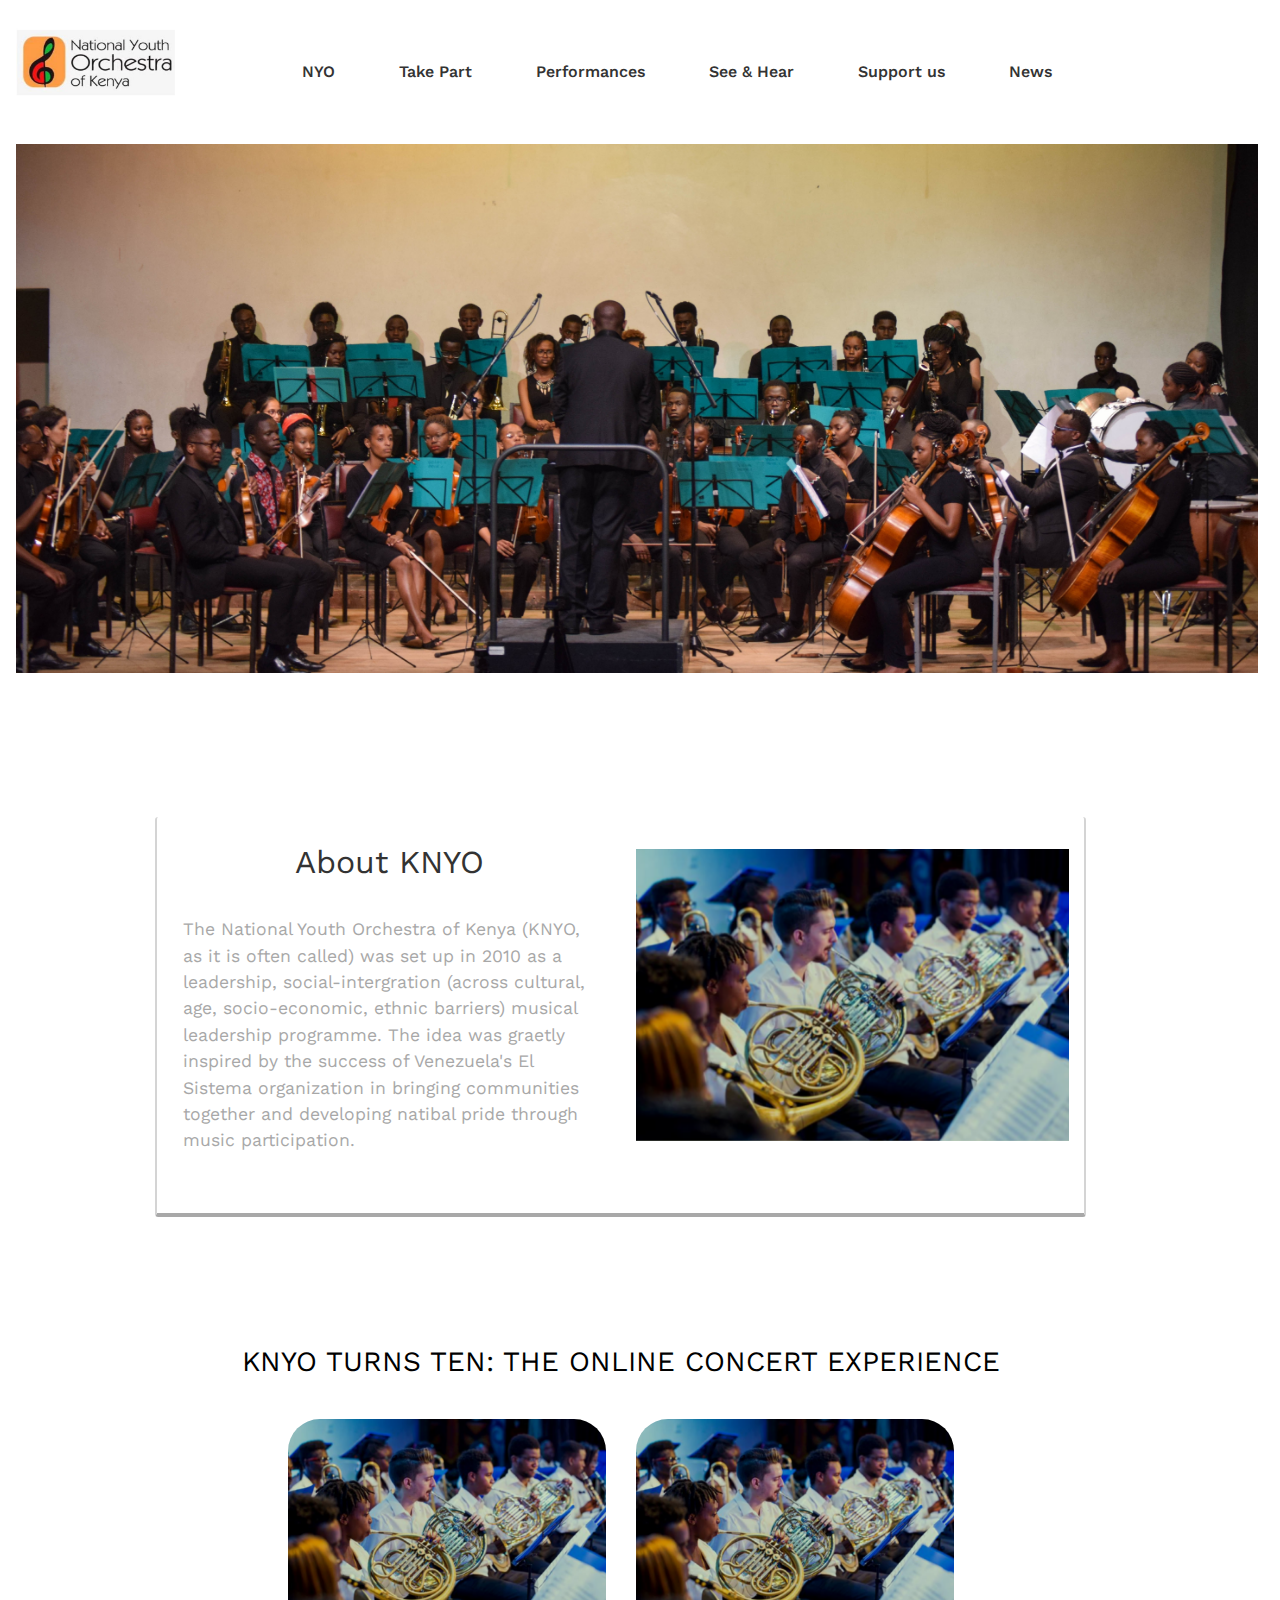
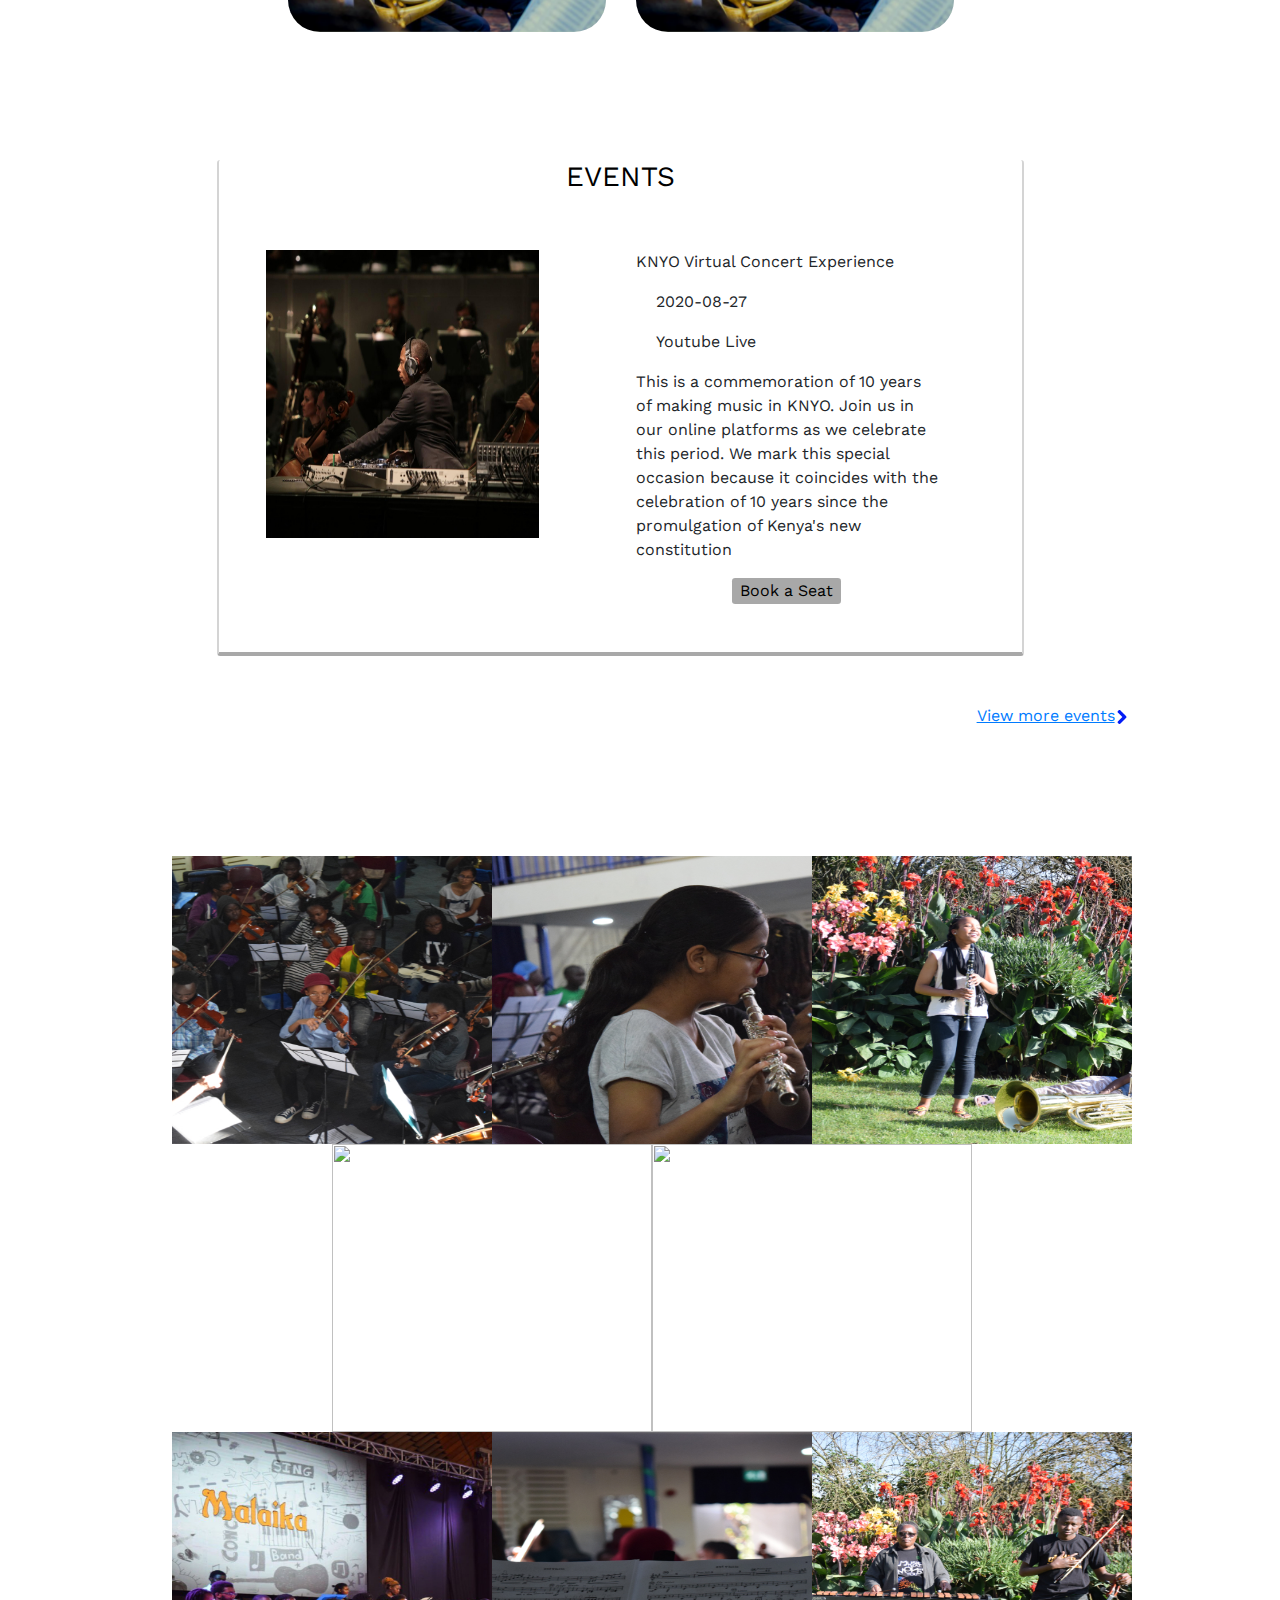
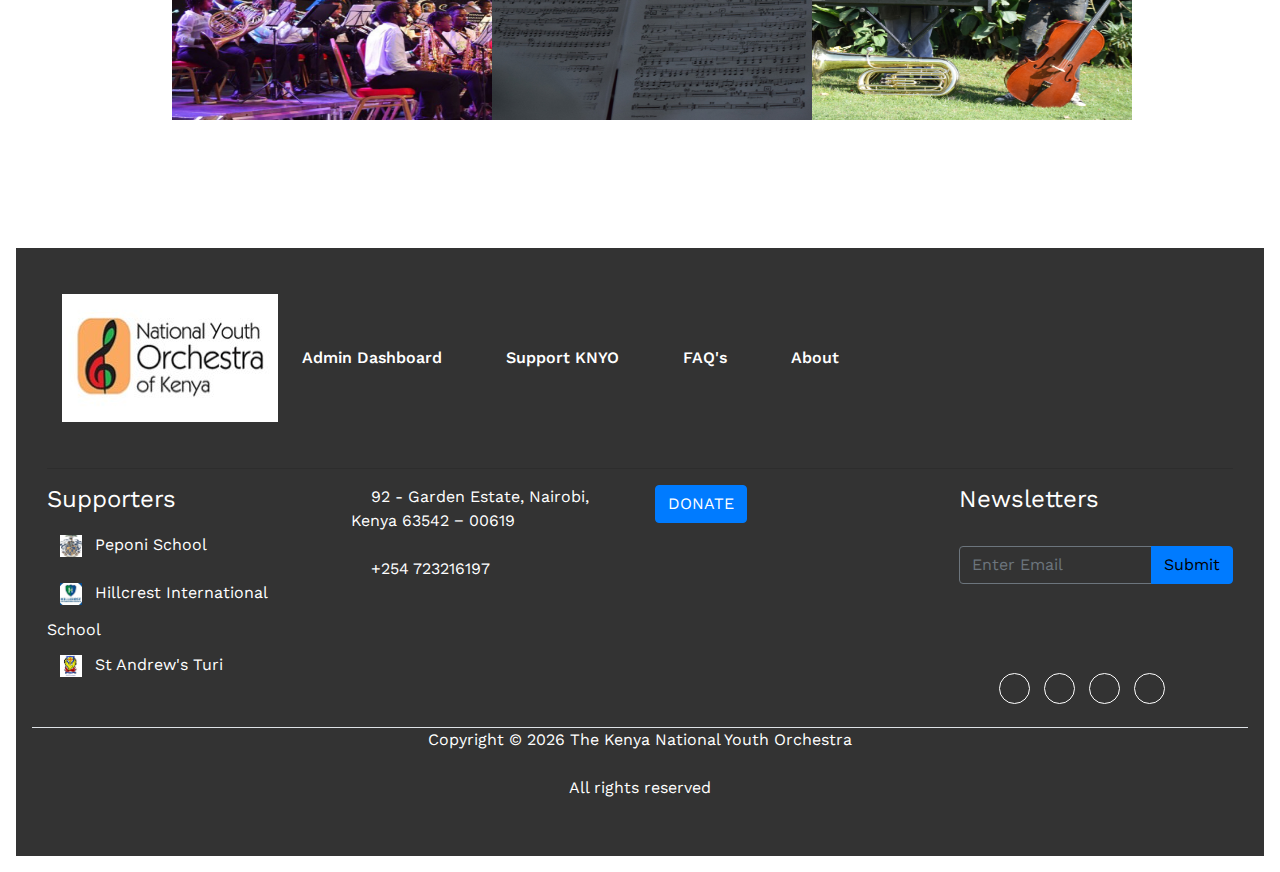
==== commit 7b256a74: "Deleted php file" ====
--- a/index.html
+++ b/index.html
@@ -52,11 +52,7 @@
 	<section id="about-section">
 		<div class="container-fluid about-container" style="width: 75%;">
 			<div class="row">
-<<<<<<< HEAD
-				<div class="col-md-6 about-section">
-=======
 				<div class="col-md-6 col-lg-6 col-sm-8 about-section">
->>>>>>> slideJulius
 					<span class="about-heading text-grey justify-content-center align-items-center text-center">
 						<h2>About KNYO</h2>
 					</span>
@@ -69,11 +65,7 @@
 						</p>
 					</div>
 				</div>
-<<<<<<< HEAD
-				<div class="col-md-6">
-=======
 				<div class="col-md-6 col-lg-6 col-sm-8">
->>>>>>> slideJulius
 					<img src="KNYO pics/knyoabout.png" class="img-fluid about-img">
 				</div>
 			</div>
@@ -86,39 +78,6 @@
 		</div>
 		<div class="slide-one-item home-slider owl-carousel">
 			<div class="row">
-<<<<<<< HEAD
-				<div class="col-md-6 slider-item">
-					<img src="KNYO pics/knyoabout.png" class="img-fluid about-img">
-				</div>
-				<div class="col-md-6 slider-item">
-					<img src="KNYO pics/knyoabout.png" class="img-fluid about-img">
-				</div>
-			</div>
-			<div class="row">
-				<div class="col-md-6 slider-item">
-					<img src="KNYO pics/knyoabout.png" class="img-fluid about-img">
-				</div>
-				<div class="col-md-6 slider-item">
-					<img src="KNYO pics/knyoabout.png" class="img-fluid about-img">
-				</div>
-			</div>
-			<div class="row">
-				<div class="col-md-6 slider-item">
-					<img src="KNYO pics/knyoabout.png" class="img-fluid about-img">
-				</div>
-				<div class="col-md-6 slider-item">
-					<img src="KNYO pics/knyoabout.png" class="img-fluid about-img">
-				</div>
-			</div>
-			<div class="row">
-				<div class="col-md-6 slider-item">
-					<img src="KNYO pics/knyoabout.png" class="img-fluid about-img">
-				</div>
-				<div class="col-md-6 slider-item">
-					<img src="KNYO pics/knyoabout.png" class="img-fluid about-img">
-				</div>
-			</div>
-=======
 				<div class="col-md-6 col-lg-6 col-sm-8 slider-item">
 					<img src="KNYO pics/knyoabout.png" class="img-fluid about-img">
 				</div>
@@ -127,7 +86,6 @@
 				</div>
 			</div>
 		</div>
->>>>>>> slideJulius
 	</section>
 
 	<section id="events-section">
@@ -136,19 +94,11 @@
 				<h3 class="events-header">EVENTS</h3>
 			</div>
 			<div class="row events">
-<<<<<<< HEAD
-				<div class="col-md-5">
-					<img src="KNYO pics/Placeholder.jpg" class="img-fluid event-img">
-				</div>
-				<div class="col-md-1"></div>
-				<div class="col-md-5">
-=======
 				<div class="col-sm-8 col-md-5 col-lg-5">
 					<img src="KNYO pics/Placeholder.jpg" class="img-fluid event-img">
 				</div>
 				<div class="col-md-1"></div>
 				<div class="col-sm-8 col-md-5 col-lg-5">
->>>>>>> slideJulius
 					<span class="event-name">
 						<p>KNYO Virtual Concert Experience</p>
 					</span>
@@ -182,21 +132,12 @@
 			<img src="KNYO pics/DSC_0132 1.jpg" class="img-fluid photo-img">
 			<img src="KNYO pics/DSC_0117 1.jpg" class="img-fluid photo-img">
 			<img src="KNYO pics/DSC_0338 1.jpg" class="img-fluid photo-img">
-<<<<<<< HEAD
 		</div>
 		<div class="row photos justify-content-center align-items-center">
 			<img src="KNYO pics/DSC_0033.JPG" class="img-fluid photo-img">
 			<img src="KNYO pics/DSC_0095.JPG" class="img-fluid photo-img">
 		</div>
 		<div class="row photos justify-content-center align-items-center">
-=======
-		</div>
-		<div class="row photos justify-content-center align-items-center">
-			<img src="KNYO pics/DSC_0033.JPG" class="img-fluid photo-img">
-			<img src="KNYO pics/DSC_0095.JPG" class="img-fluid photo-img">
-		</div>
-		<div class="row photos justify-content-center align-items-center">
->>>>>>> slideJulius
 			<img src="KNYO pics/image 4.jpg" class="img-fluid photo-img">
 			<img src="KNYO pics/DSC_0123 1.jpg" class="img-fluid photo-img">
 			<img src="KNYO pics/DSC_0346 1.jpg" class="img-fluid photo-img">
@@ -206,11 +147,7 @@
 	<section id="footer-section">
 		<div class="container-fluid">
 			<div class="row padding">
-<<<<<<< HEAD
-				<img src="images/knyo_logo.jpg" class="footer-logo img-fluid">
-=======
 				<img src="KNYO pics/knyo_logo.jpg" class="footer-logo img-fluid">
->>>>>>> slideJulius
 				<nav class="navbar navbar-expand-md footer-menu" id="nav">
 					<ul class="navbar-nav">
 						<li class="nav-item">
@@ -234,19 +171,11 @@
 					<h4 class="text-white">Supporters</h4>
 					<div class="mb-4">
 						<ul class="list-unstyled text-white">
-<<<<<<< HEAD
-							<li><img src="images/22338892_1608186235898252_6381318991384006611_o.jpg"
-									class="img-fluid supporters-img">Peponi School</li>
-							<li><img src="images/21272505_1411523795568958_2284374713620281324_n.jpg"
-									class="img-fluid supporters-img">Hillcrest International School</li>
-							<li><img src="images/547802_410429749002316_11554664_n.jpg"
-=======
 							<li><img src="KNYO pics/22338892_1608186235898252_6381318991384006611_o.jpg"
 									class="img-fluid supporters-img">Peponi School</li>
 							<li><img src="KNYO pics/21272505_1411523795568958_2284374713620281324_n.jpg"
 									class="img-fluid supporters-img">Hillcrest International School</li>
 							<li><img src="KNYO pics/547802_410429749002316_11554664_n.jpg"
->>>>>>> slideJulius
 									class="img-fluid supporters-img">St Andrew's Turi</li>
 						</ul>
 					</div>
@@ -301,36 +230,11 @@
 			window.history.replaceState(null, null, window.location.href);
 		}
 	</script>
-<<<<<<< HEAD
-
-	<!--------------------------------------------------Javascripts----------------------------------------------------------->
-
-	<script src="js/jquery-3.3.1.min.js"></script>
-	<script src="js/jquery-ui.js"></script>
-	<script src="js/popper.min.js"></script>
-	<script src="js/bootstrap.min.js"></script>
-	<script src="js/owl.carousel.min.js"></script>
-	<script src="js/jquery.countdown.min.js"></script>
-	<script src="js/jquery.easing.1.3.js"></script>
-	<script src="js/aos.js"></script>
-	<script src="js/jquery.fancybox.min.js"></script>
-	<script src="js/jquery.sticky.js"></script>
-	<script src="js/isotope.pkgd.min.js"></script>
-	<script src="js/main.js"></script>
-
-	<script src="https://code.jquery.com/jquery-3.5.1.slim.min.js"
-		integrity="sha384-DfXdz2htPH0lsSSs5nCTpuj/zy4C+OGpamoFVy38MVBnE+IbbVYUew+OrCXaRkfj"
-		crossorigin="anonymous"></script>
-	<script src="https://cdn.jsdelivr.net/npm/popper.js@1.16.1/dist/umd/popper.min.js"
-		integrity="sha384-9/reFTGAW83EW2RDu2S0VKaIzap3H66lZH81PoYlFhbGU+6BZp6G7niu735Sk7lN"
-		crossorigin="anonymous"></script>
-=======
 
 	<!--------------------------------------------------Javascripts----------------------------------------------------------->
 	<script src="https://ajax.googleapis.com/ajax/libs/jquery/3.5.1/jquery.min.js"></script>
 	<script src="https://cdnjs.cloudflare.com/ajax/libs/popper.js/1.16.0/umd/popper.min.js"></script>
 	<script src="https://maxcdn.bootstrapcdn.com/bootstrap/4.5.2/js/bootstrap.min.js"></script>
->>>>>>> slideJulius
 
 </body>
 
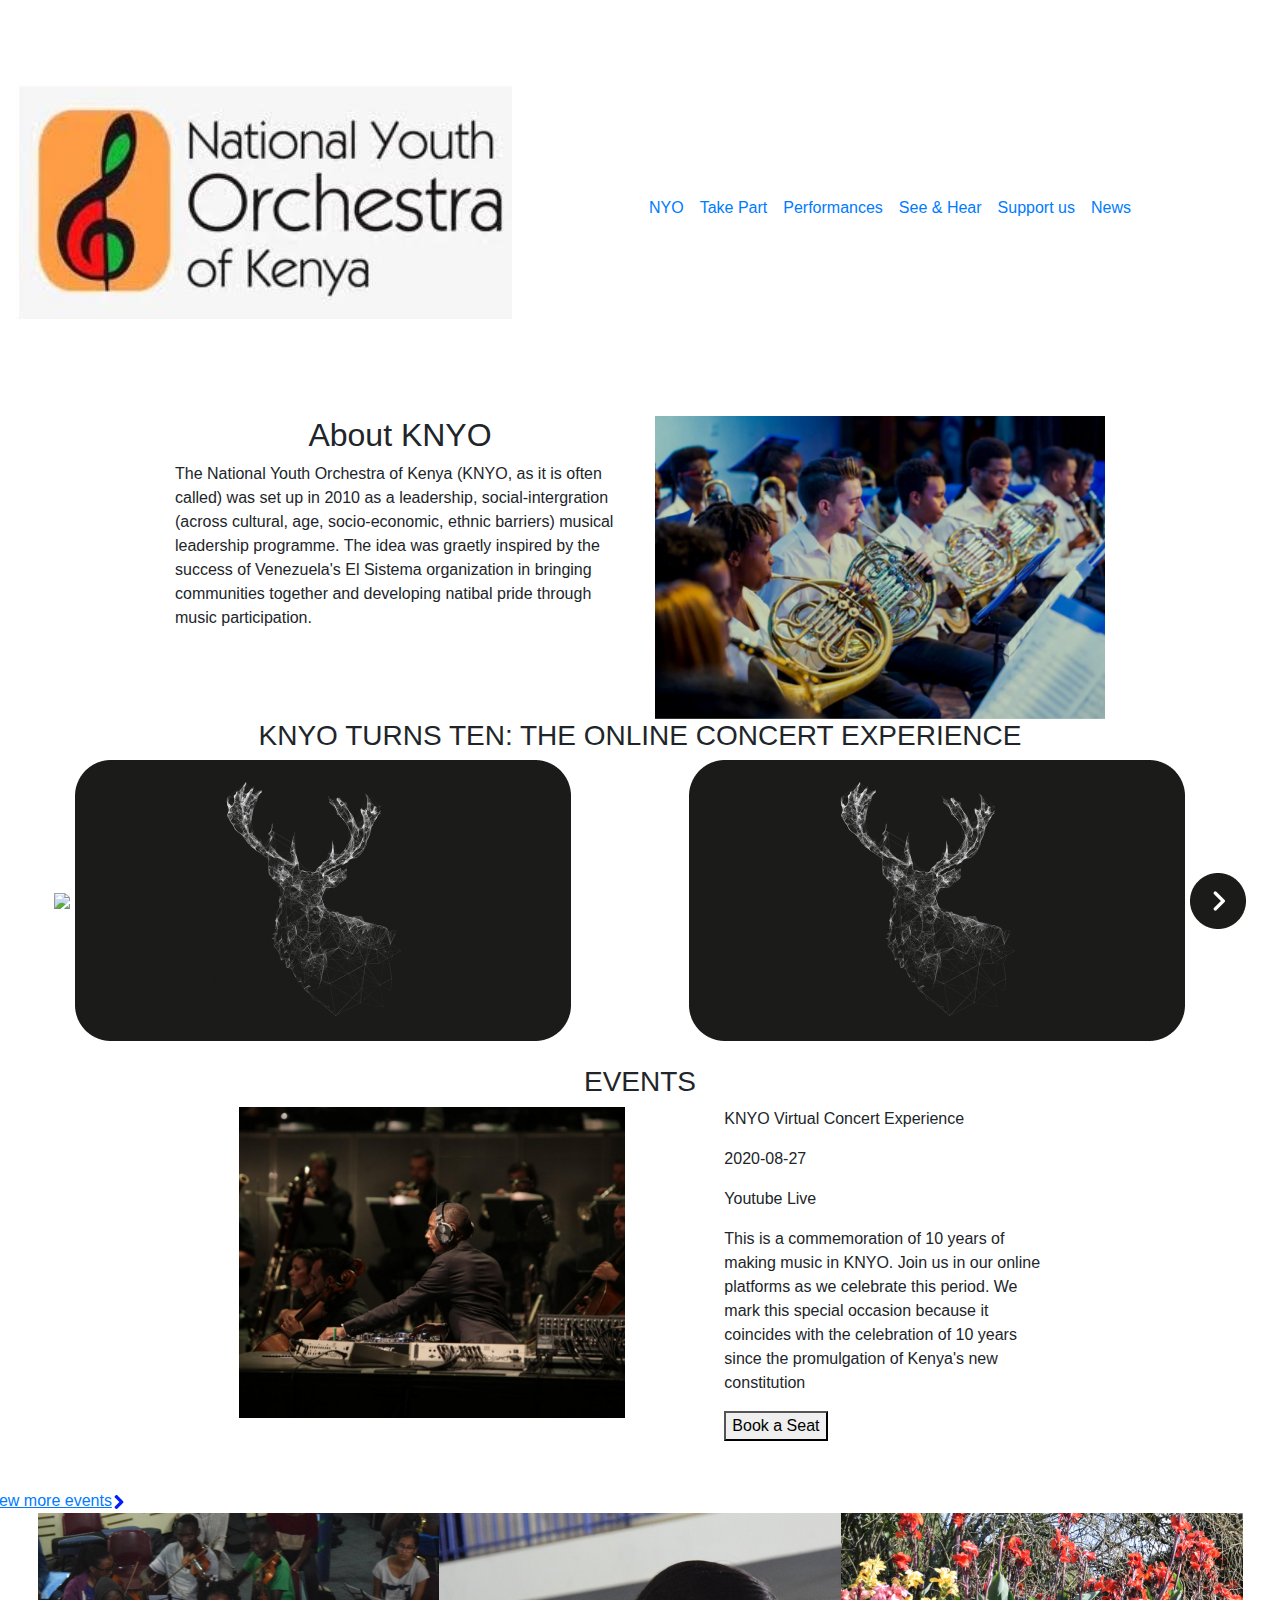
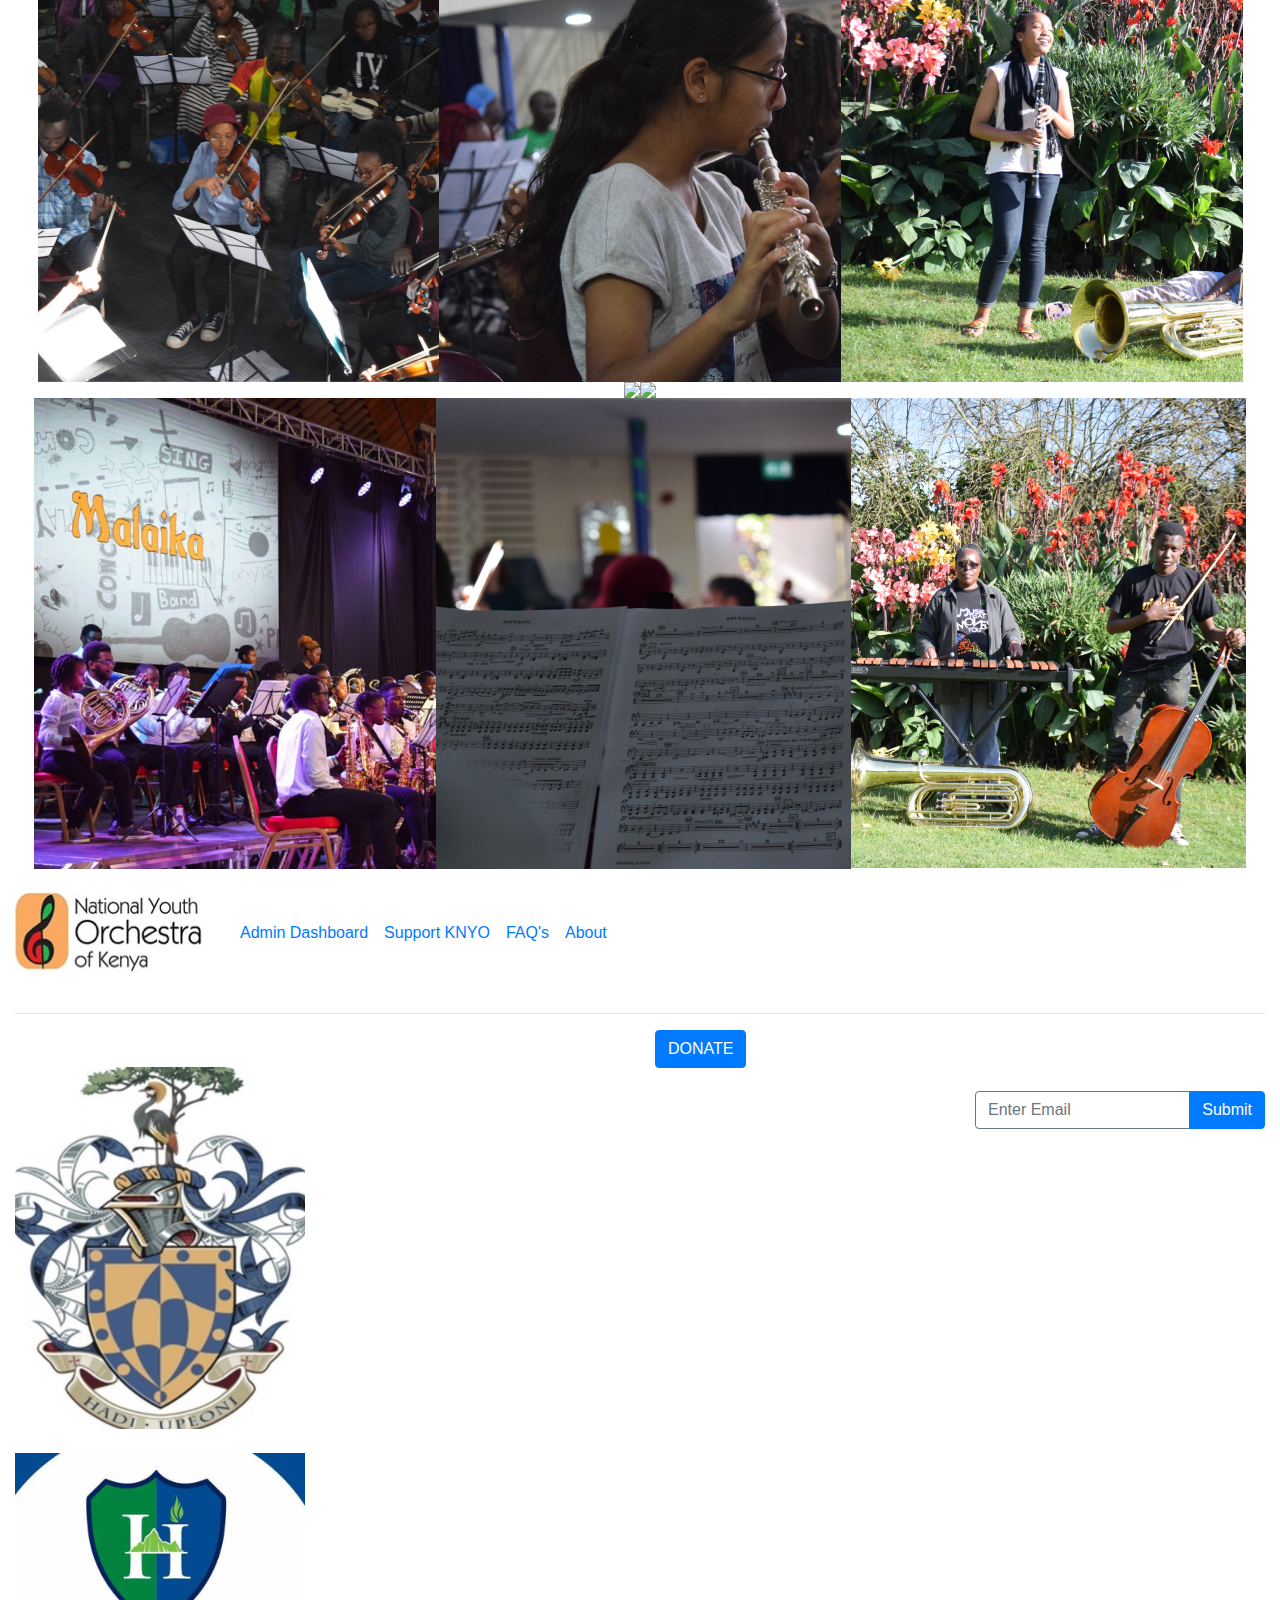
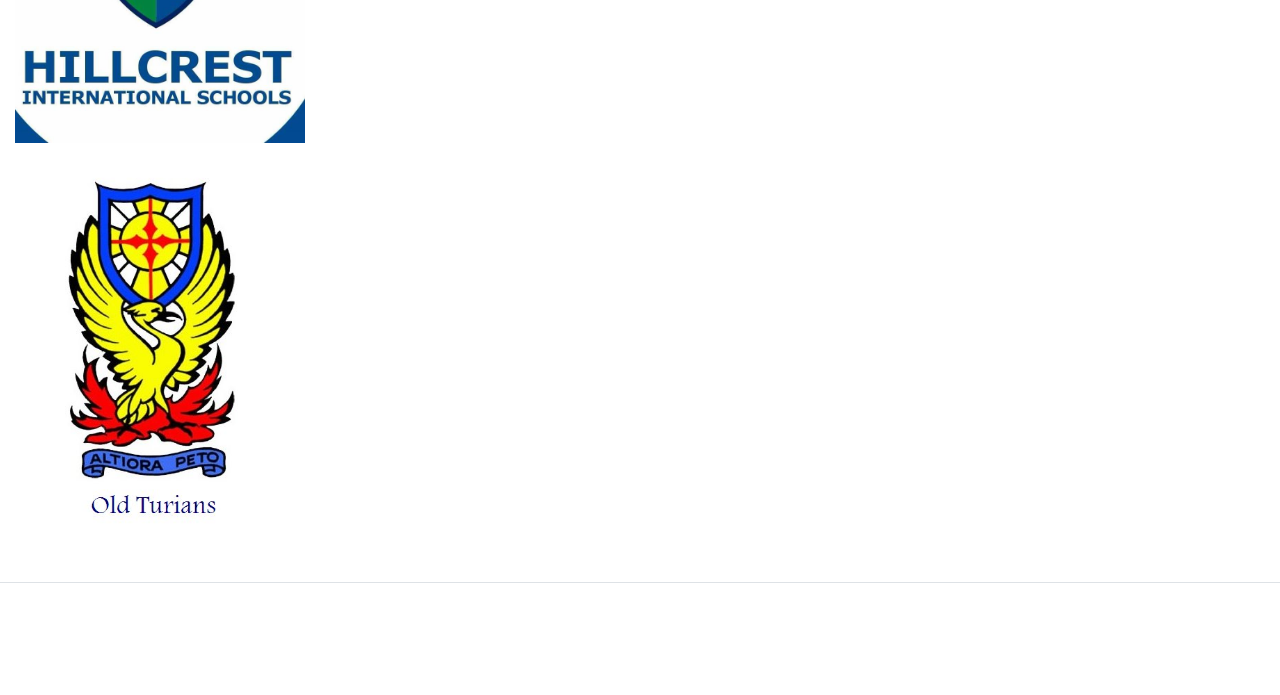
==== commit 81c8a471: "Modification of the landing page" ====
--- a/index.html
+++ b/index.html
@@ -1,241 +1,282 @@
 <!DOCTYPE html>
 <html lang="en">
-
 <head>
 	<title>KNYO | Home </title>
+
 	<meta charset="utf-8">
 	<meta name="description" content="KNYO">
 	<meta name="viewport" content="width=device-width, initial-scale=1">
-	<link rel="preconnect" href="https://fonts.gstatic.com">
-	<link href="https://fonts.googleapis.com/css2?family=Work+Sans&display=swap" rel="stylesheet">
+
+	<link href="https://fonts.googleapis.com/css?family=Open+Sans:300,400,700" rel="stylesheet">
 	<link rel="stylesheet" href="https://maxcdn.bootstrapcdn.com/bootstrap/4.5.2/css/bootstrap.min.css">
 	<link rel="stylesheet" href="path/to/font-awesome/css/font-awesome.min.css">
-	<script src="https://kit.fontawesome.com/f318d19831.js" crossorigin="anonymous"></script>
-	<link rel="stylesheet" href="css/style.css">
+    <script src="https://kit.fontawesome.com/f318d19831.js" crossorigin="anonymous"></script>
+	<link rel="stylesheet" href="style.css">
 </head>
-
 <body>
 
-	<header>
-		<nav class="navbar navbar-expand-md bg-white" id="nav">
-			<img src="KNYO pics/thekenyanationalyouthorchestralogoedit.jpg" class="logo" alt="KNYO">
-			<div class="collapse navbar-collapse justify-content-center" id="collapsibleNavbar">
-				<ul class="navbar-nav">
-					<li class="nav-item">
-						<a href="#" class="nav-link active">NYO</a>
-					</li>
-					<li class="nav-item">
-						<a href="#" class="nav-link">Take Part</a>
-					</li>
-					<li class="nav-item">
-						<a href="#" class="nav-link">Performances</a>
-					</li>
-					<li class="nav-item">
-						<a href="#" class="nav-link">See & Hear</a>
-					</li>
-					<li class="nav-item">
-						<a href="#" class="nav-link">Support us</a>
-					</li>
-					<li class="nav-item">
-						<a href="#" class="nav-link">News</a>
-					</li>
-				</ul>
-			</div>
-			<span class="navbar-toggler" type="button" data-toggle="collapse" data-target="#collapsibleNavbar"
-				aria-expanded="false" aria-hidden="true">
-				<i class="fa fa-bars"></i>
-			</span>
-		</nav>
-		<img src="KNYO pics/DSC_0855.jpg" class="img-fluid" id="site-header">
-	</header>
-
-	<section id="about-section">
-		<div class="container-fluid about-container" style="width: 75%;">
-			<div class="row">
-				<div class="col-md-6 col-lg-6 col-sm-8 about-section">
-					<span class="about-heading text-grey justify-content-center align-items-center text-center">
-						<h2>About KNYO</h2>
-					</span>
-					<div class="about-text">
-						<p>The National Youth Orchestra of Kenya (KNYO, as it is often called) was set up in 2010 as a
-							leadership, social-intergration (across cultural, age, socio-economic, ethnic barriers)
-							musical leadership programme. The idea was graetly inspired by the success of Venezuela's El
-							Sistema organization in bringing communities together and developing natibal pride through
-							music participation.
-						</p>
-					</div>
-				</div>
-				<div class="col-md-6 col-lg-6 col-sm-8">
-					<img src="KNYO pics/knyoabout.png" class="img-fluid about-img">
-				</div>
-			</div>
-		</div>
-	</section>
-
-	<section id="news-section">
-		<div class="row justify-content-center align-items-center text-center">
-			<h3 class="news-header">KNYO TURNS TEN: THE ONLINE CONCERT EXPERIENCE</h3>
-		</div>
-		<div class="slide-one-item home-slider owl-carousel">
-			<div class="row">
-				<div class="col-md-6 col-lg-6 col-sm-8 slider-item">
-					<img src="KNYO pics/knyoabout.png" class="img-fluid about-img">
-				</div>
-				<div class="col-md-6 col-lg-6 col-sm-8 slider-item">
-					<img src="KNYO pics/knyoabout.png" class="img-fluid about-img">
-				</div>
-			</div>
-		</div>
-	</section>
-
-	<section id="events-section">
-		<div class="container-fluid events-container" style="width: 65%;">
-			<div class="row justify-content-center align-items-center text-center">
-				<h3 class="events-header">EVENTS</h3>
-			</div>
-			<div class="row events">
-				<div class="col-sm-8 col-md-5 col-lg-5">
-					<img src="KNYO pics/Placeholder.jpg" class="img-fluid event-img">
-				</div>
-				<div class="col-md-1"></div>
-				<div class="col-sm-8 col-md-5 col-lg-5">
-					<span class="event-name">
-						<p>KNYO Virtual Concert Experience</p>
-					</span>
-					<span class="event-date">
-						<p><i class="fa fa-calendar"></i>2020-08-27</p>
-					</span>
-					<span class="event-venue">
-						<p><i class="fa fa-map-marker"></i>Youtube Live</p>
-					</span>
-					<span class="event-description">
-						<p>This is a commemoration of 10 years of making music in KNYO. Join us in our online platforms
-							as we celebrate this period. We mark this special occasion because it coincides with the
-							celebration of 10 years since the promulgation of Kenya's new constitution
-						</p>
-					</span>
-					<span class="book-seat-btn"><button>Book a Seat</button></span>
-				</div>
-			</div>
-		</div>
-		<br>
-		<br>
+
+<nav class="navbar navbar-expand-md bg-white" id="nav">
+	<img src="KNYO pics/thekenyanationalyouthorchestralogoedit.jpg" class="logo" alt="KNYO">
+	<div class="collapse navbar-collapse justify-content-center" id="collapsibleNavbar">
+		<ul class="navbar-nav">
+			<li class="nav-item">
+				<a href="#" class="nav-link active">NYO</a>
+			</li>
+			<li class="nav-item">
+				<a href="#" class="nav-link">Take Part</a>
+			</li>
+			<li class="nav-item">
+				<a href="#" class="nav-link">Performances</a>
+			</li>
+			<li class="nav-item">
+				<a href="#" class="nav-link">See & Hear</a>
+			</li>
+			<li class="nav-item">
+				<a href="#" class="nav-link">Support us</a>
+			</li>
+			<li class="nav-item">
+				<a href="#" class="nav-link">News</a>
+			</li>
+		</ul>
+	</div>
+	<span class="navbar-toggler" type="button" data-toggle="collapse" data-target="#collapsibleNavbar" aria-expanded="false" aria-hidden="true">
+		<i class="fa fa-bars"></i>
+	</span>
+</nav>
+
+<header id="site-header" class="img-fluid"></header>
+
+<section id="about-section">
+	<div class="container-fluid about-container" style="width: 75%;">
 		<div class="row">
-			<div class="more-events">
-				<a href="#"><u>View more events</u><img src="KNYO pics/right-chevron 3.jpg"></a>
-			</div>
-		</div>
-	</section>
-
-	<section id="photos-section">
-		<div class="row photos justify-content-center align-items-center">
-			<img src="KNYO pics/DSC_0132 1.jpg" class="img-fluid photo-img">
-			<img src="KNYO pics/DSC_0117 1.jpg" class="img-fluid photo-img">
-			<img src="KNYO pics/DSC_0338 1.jpg" class="img-fluid photo-img">
-		</div>
-		<div class="row photos justify-content-center align-items-center">
-			<img src="KNYO pics/DSC_0033.JPG" class="img-fluid photo-img">
-			<img src="KNYO pics/DSC_0095.JPG" class="img-fluid photo-img">
-		</div>
-		<div class="row photos justify-content-center align-items-center">
-			<img src="KNYO pics/image 4.jpg" class="img-fluid photo-img">
-			<img src="KNYO pics/DSC_0123 1.jpg" class="img-fluid photo-img">
-			<img src="KNYO pics/DSC_0346 1.jpg" class="img-fluid photo-img">
-		</div>
-	</section>
-
-	<section id="footer-section">
-		<div class="container-fluid">
-			<div class="row padding">
-				<img src="KNYO pics/knyo_logo.jpg" class="footer-logo img-fluid">
-				<nav class="navbar navbar-expand-md footer-menu" id="nav">
-					<ul class="navbar-nav">
-						<li class="nav-item">
-							<a href="#" class="nav-link">Admin Dashboard</a>
-						</li>
-						<li class="nav-item">
-							<a href="#" class="nav-link">Support KNYO</a>
-						</li>
-						<li class="nav-item">
-							<a href="#" class="nav-link">FAQ's</a>
-						</li>
-						<li class="nav-item">
-							<a href="#" class="nav-link">About</a>
-						</li>
-					</ul>
-				</nav>
-			</div>
-			<hr />
-			<div class="row ml-30">
-				<div class="col-lg-3">
-					<h4 class="text-white">Supporters</h4>
-					<div class="mb-4">
-						<ul class="list-unstyled text-white">
-							<li><img src="KNYO pics/22338892_1608186235898252_6381318991384006611_o.jpg"
-									class="img-fluid supporters-img">Peponi School</li>
-							<li><img src="KNYO pics/21272505_1411523795568958_2284374713620281324_n.jpg"
-									class="img-fluid supporters-img">Hillcrest International School</li>
-							<li><img src="KNYO pics/547802_410429749002316_11554664_n.jpg"
-									class="img-fluid supporters-img">St Andrew's Turi</li>
-						</ul>
-					</div>
-				</div>
-				<div class="col-lg-3 text-white">
-					<p>
-						<i class="fa fa-map-marker"></i>
-						92 - Garden Estate, Nairobi, Kenya 63542 &minus; 00619
-						<br><br>
-						<i class="fa fa-phone"></i>
-						+254 723216197
+			<div class="col-md-6 col-lg-6 col-sm-8 about-section">
+				<span class="about-heading text-grey justify-content-center align-items-center text-center">
+					<h2>About KNYO</h2>
+				</span>
+				<div class="about-text">
+					<p>The National Youth Orchestra of Kenya (KNYO, as it is often called) was set up in 2010 as a leadership, social-intergration (across cultural, age, socio-economic, ethnic barriers) musical leadership programme. The idea was graetly inspired by the success of Venezuela's El Sistema organization in bringing communities together and developing natibal pride through music participation.
 					</p>
 				</div>
-				<div class="col-lg-3">
-					<a href="support.php" class="btn btn-primary">DONATE</a>
-				</div>
-				<div class="col-lg-3 text-white">
-					<h4>Newsletters</h4><br />
-					<form action="#" method="post">
-						<div class="input-group mb-3">
-							<input type="email" name="sub_email"
-								class="form-control border-secondary text-white bg-transparent"
-								placeholder="Enter Email" aria-label="Enter Email" aria-describedby="button-addon2">
-							<div class="input-group-append">
-								<input class="btn btn-primary text-black" type="submit" id="button-addon2"
-									name="subscribe">
-							</div>
+			</div>
+			<div class="col-md-6 col-lg-6 col-sm-8">
+				<img src="KNYO pics/knyoabout.png" class="img-fluid about-img">
+			</div>
+		</div>
+	</div>
+</section>
+
+<section id="news-section">
+	<div class="row justify-content-center align-items-center text-center">
+		<h3 class="news-header">KNYO TURNS TEN: THE ONLINE CONCERT EXPERIENCE</h3>
+	</div>
+
+	<div class="mySlides fade-up justify-content-center align-items-center text-center">
+		<div class="row slides">
+			<div class="col-md-6 col-lg-6 col-sm-8 slider-item">
+				<a class="prev" onclick="plusSlides(-1)"><img src="KNYO pics/Vector - Copy.png"></a>
+				<img src="KNYO pics/First Video.jpg" class="img-fluid about-left-img">
+			</div>
+			<div class="col-md-6 col-lg-6 col-sm-8 slider-item">
+				<img src="KNYO pics/First Video.jpg" class="img-fluid about-right-img">
+				<a class="next" onclick="plusSlides(1)"><img src="KNYO pics/Vector.png"></a>
+			</div>				
+		</div>
+	</div>
+	<div class="mySlides fade-up justify-content-center align-items-center text-center">
+		<div class="row slides">
+			<div class="col-md-6 col-lg-6 col-sm-8 slider-item">
+				<a class="prev" onclick="plusSlides(-1)"><img src="KNYO pics/Vector - Copy.png"></a>
+				<img src="KNYO pics/First Video.jpg" class="img-fluid about-left-img">
+			</div>
+			<div class="col-md-6 col-lg-6 col-sm-8 slider-item">
+				<img src="KNYO pics/First Video.jpg" class="img-fluid about-right-img">
+				<a class="next" onclick="plusSlides(1)"><img src="KNYO pics/Vector.png"></a>
+			</div>				
+		</div>
+	</div>
+	<div class="mySlides fade-up justify-content-center align-items-center text-center">
+		<div class="row slides">
+			<div class="col-md-6 col-lg-6 col-sm-8 slider-item">
+				<a class="prev" onclick="plusSlides(-1)"><img src="KNYO pics/Vector - Copy.png"></a>
+				<img src="KNYO pics/First Video.jpg" class="img-fluid about-left-img">
+			</div>
+			<div class="col-md-6 col-lg-6 col-sm-8 slider-item">
+				<img src="KNYO pics/First Video.jpg" class="img-fluid about-right-img">
+				<a class="next" onclick="plusSlides(1)"><img src="KNYO pics/Vector.png"></a>
+			</div>				
+		</div>
+	</div>	
+<br>
+
+<div style="text-align:center">
+  <span class="dot" onclick="currentSlide(1)"></span> 
+  <span class="dot" onclick="currentSlide(2)"></span> 
+  <span class="dot" onclick="currentSlide(3)"></span> 
+</div>
+
+<script>
+var slideIndex = 1;
+showSlides(slideIndex);
+
+function plusSlides(n) {
+  showSlides(slideIndex += n);
+}
+
+function currentSlide(n) {
+  showSlides(slideIndex = n);
+}
+
+function showSlides(n) {
+  var i;
+  var slides = document.getElementsByClassName("mySlides");
+  var dots = document.getElementsByClassName("dot");
+  if (n > slides.length) {slideIndex = 1}    
+  if (n < 1) {slideIndex = slides.length}
+  for (i = 0; i < slides.length; i++) {
+      slides[i].style.display = "none";  
+  }
+  for (i = 0; i < dots.length; i++) {
+      dots[i].className = dots[i].className.replace(" active", "");
+  }
+  slides[slideIndex-1].style.display = "block";  
+  dots[slideIndex-1].className += " active";
+}
+</script>
+         
+</section>
+
+<section id="events-section">
+	<div class="container-fluid events-container" style="width: 65%;">
+		<div class="row justify-content-center align-items-center text-center">
+			<h3 class="events-header">EVENTS</h3>
+		</div>
+		<div class="row events">
+			<div class="col-sm-8 col-md-6 col-lg-6">
+				<img src="KNYO pics/Placeholder.jpg" class="img-fluid event-img">
+			</div>
+			<div class="col-md-1"></div>
+			<div class="col-sm-8 col-md-5 col-lg-5">
+				<span class="event-name"><p>KNYO Virtual Concert Experience</p></span>
+				<span class="event-date"><p><i class="fa fa-calendar"></i>2020-08-27</p></span>
+				<span class="event-venue"><p><i class="fa fa-map-marker"></i>Youtube Live</p></span>
+				<span class="event-description">
+					<p>This is a commemoration of 10 years of making music in KNYO. Join us in our online platforms as we celebrate this period. We mark this special occasion because it coincides with the celebration of 10 years since the promulgation of Kenya's new constitution
+					</p>
+				</span>
+				<span class="book-seat-btn"><button>Book a Seat</button></span>
+			</div>
+		</div>
+	</div>
+	<br>
+	<br>
+	<div class="row">
+		<div class="more-events">
+			<a href="#"><u>View more events</u><img src="KNYO pics/right-chevron 3.jpg"></a>
+		</div>
+	</div>
+</section>
+
+<section id="photos-section">
+	<div class="row photos justify-content-center align-items-center">
+		<img src="KNYO pics/DSC_0132 1.jpg" class="img-fluid photo-img">
+		<img src="KNYO pics/DSC_0117 1.jpg" class="img-fluid photo-img">
+		<img src="KNYO pics/DSC_0338 1.jpg" class="img-fluid photo-img">
+	</div>
+	<div class="row photos justify-content-center align-items-center">
+		<img src="KNYO pics/DSC_0033.JPG" class="img-fluid photo-img">
+		<img src="KNYO pics/DSC_0095.JPG" class="img-fluid photo-img">
+	</div>
+	<div class="row photos justify-content-center align-items-center">
+		<img src="KNYO pics/image 4.jpg" class="img-fluid photo-img">
+		<img src="KNYO pics/DSC_0123 1.jpg" class="img-fluid photo-img">
+		<img src="KNYO pics/DSC_0346 1.jpg" class="img-fluid photo-img">
+	</div>
+</section>
+
+<section id="footer-section">
+	<div class="container-fluid">
+		<div class="row padding">
+			<img src="KNYO pics/knyo_logo.jpg" class="footer-logo img-fluid">
+			<nav class="navbar navbar-expand-md footer-menu" id="nav">
+				<ul class="navbar-nav">
+					<li class="nav-item">
+						<a href="#" class="nav-link">Admin Dashboard</a>
+					</li>
+					<li class="nav-item">
+						<a href="#" class="nav-link">Support KNYO</a>
+					</li>
+					<li class="nav-item">
+						<a href="#" class="nav-link">FAQ's</a>
+					</li>
+					<li class="nav-item">
+						<a href="#" class="nav-link">About</a>
+					</li>
+				</ul>
+			</nav>
+		</div>
+		<hr/>
+		<div class="row ml-30">
+			<div class="col-lg-3">
+				<h4 class="text-white">Supporters</h4>
+				<div class="mb-4">
+					<ul class="list-unstyled text-white">
+						<li><img src="KNYO pics/22338892_1608186235898252_6381318991384006611_o.jpg" class="img-fluid supporters-img">Peponi School</li>
+						<li><img src="KNYO pics/21272505_1411523795568958_2284374713620281324_n.jpg" class="img-fluid supporters-img">Hillcrest International School</li>
+						<li><img src="KNYO pics/547802_410429749002316_11554664_n.jpg" class="img-fluid supporters-img">St Andrew's Turi</li>
+					</ul>
+ 				</div>
+			</div>
+			<div class="col-lg-3 text-white">
+			    <p>
+			    	<i class="fa fa-map-marker"></i>
+					92 - Garden Estate, Nairobi, Kenya 63542 &minus; 00619
+					<br><br>
+					<i class="fa fa-phone"></i>
+					+254 723216197
+				</p>
+			</div>
+			<div class="col-lg-3">
+				<a href="support.php" class="btn btn-primary">DONATE</a>
+			</div>
+			<div class="col-lg-3 text-white">
+				<h4>Newsletters</h4><br/>
+				<form  action="#" method="post" >
+					<div class="input-group mb-3">
+						<input type="email" name="sub_email" class="form-control border-secondary text-white bg-transparent" placeholder="Enter Email" aria-label="Enter Email" aria-describedby="button-addon2">
+						<div class="input-group-append">
+							<input class="btn btn-primary text-black" type="submit" id="button-addon2" name="subscribe">
 						</div>
-					</form>
-					<br>
-					<br>
-					<ul class="footer_social_list">
-						<li class="footer_social_item"><a href="#"><i class="fa fa-facebook-f"></i></a></li>
-						<li class="footer_social_item"><a href="#"><i class="fa fa-twitter"></i></a></li>
-						<li class="footer_social_item"><a href="#"><i class="fa fa-instagram"></i></a></li>
-						<li class="footer_social_item"><a href="#"><i class="fa fa-google-plus"></i></a></li>
-					</ul>
-				</div>
-			</div>
-			<div class="row text-center border-top justify-content-center text-white">
-				<p>
-					Copyright &copy;
-					<script>document.write(new Date().getFullYear());</script> The Kenya National Youth
-					Orchestra<br><br>All rights reserved<br><br>
-				</p>
-			</div>
-		</div>
-	</section>
+					</div>
+				</form>
+				<br>
+				<br>
+				<ul class="footer_social_list">
+					<li class="footer_social_item"><a href="#"><i class="fa fa-facebook-f"></i></a></li>
+					<li class="footer_social_item"><a href="#"><i class="fa fa-twitter"></i></a></li>
+					<li class="footer_social_item"><a href="#"><i class="fa fa-instagram"></i></a></li>
+					<li class="footer_social_item"><a href="#"><i class="fa fa-google-plus"></i></a></li>
+				</ul>
+			</div>
+		</div>
+		<div class="row text-center border-top justify-content-center text-white">
+  			<p>
+	  			Copyright &copy;<script>document.write(new Date().getFullYear());</script> The Kenya National Youth Orchestra<br><br>All rights reserved<br><br>
+  			</p>
+		</div>
+	</div>
+</section>
 
 	<script>
-		if (window.history.replaceState) {
-			window.history.replaceState(null, null, window.location.href);
-		}
-	</script>
-
-	<!--------------------------------------------------Javascripts----------------------------------------------------------->
-	<script src="https://ajax.googleapis.com/ajax/libs/jquery/3.5.1/jquery.min.js"></script>
-	<script src="https://cdnjs.cloudflare.com/ajax/libs/popper.js/1.16.0/umd/popper.min.js"></script>
-	<script src="https://maxcdn.bootstrapcdn.com/bootstrap/4.5.2/js/bootstrap.min.js"></script>
-
+    if ( window.history.replaceState ) {
+      window.history.replaceState( null, null, window.location.href );
+    }
+    </script>
+
+<!--------------------------------------------------Javascripts----------------------------------------------------------->
+<script src="https://ajax.googleapis.com/ajax/libs/jquery/3.5.1/jquery.min.js"></script>
+<script src="https://cdnjs.cloudflare.com/ajax/libs/popper.js/1.16.0/umd/popper.min.js"></script>
+<script src="https://maxcdn.bootstrapcdn.com/bootstrap/4.5.2/js/bootstrap.min.js"></script>
+<script src="js/main.js"></script>
 </body>
-
 </html>